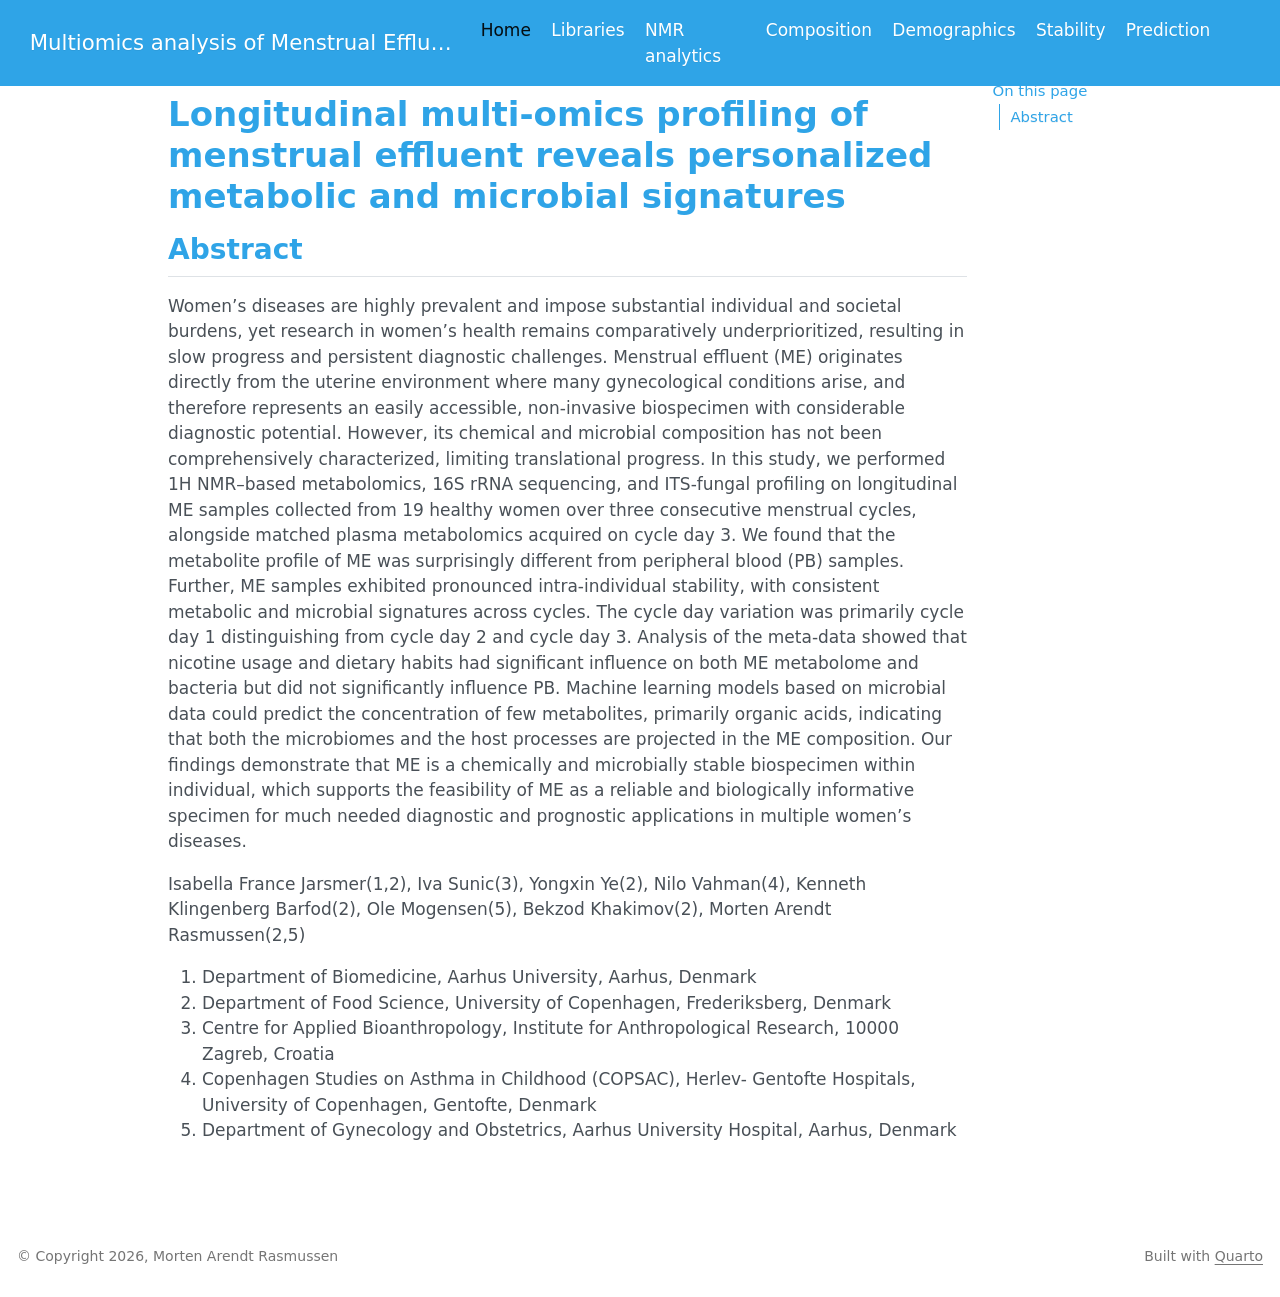
==== docs/index.html @ e26d2b32 "ud" ====
<!DOCTYPE html>
<html xmlns="http://www.w3.org/1999/xhtml" lang="en" xml:lang="en"><head>

<meta charset="utf-8">
<meta name="generator" content="quarto-1.5.57">

<meta name="viewport" content="width=device-width, initial-scale=1.0, user-scalable=yes">


<title>Longitudinal multi-omics profiling of menstrual effluent reveals personalized metabolic and microbial signatures – Multiomics analysis of Menstrual Effluent</title>
<style>
code{white-space: pre-wrap;}
span.smallcaps{font-variant: small-caps;}
div.columns{display: flex; gap: min(4vw, 1.5em);}
div.column{flex: auto; overflow-x: auto;}
div.hanging-indent{margin-left: 1.5em; text-indent: -1.5em;}
ul.task-list{list-style: none;}
ul.task-list li input[type="checkbox"] {
  width: 0.8em;
  margin: 0 0.8em 0.2em -1em; /* quarto-specific, see https://github.com/quarto-dev/quarto-cli/issues/4556 */ 
  vertical-align: middle;
}
</style>


<script src="site_libs/quarto-nav/quarto-nav.js"></script>
<script src="site_libs/quarto-nav/headroom.min.js"></script>
<script src="site_libs/clipboard/clipboard.min.js"></script>
<script src="site_libs/quarto-search/autocomplete.umd.js"></script>
<script src="site_libs/quarto-search/fuse.min.js"></script>
<script src="site_libs/quarto-search/quarto-search.js"></script>
<meta name="quarto:offset" content="./">
<script src="site_libs/quarto-html/quarto.js"></script>
<script src="site_libs/quarto-html/popper.min.js"></script>
<script src="site_libs/quarto-html/tippy.umd.min.js"></script>
<script src="site_libs/quarto-html/anchor.min.js"></script>
<link href="site_libs/quarto-html/tippy.css" rel="stylesheet">
<link href="site_libs/quarto-html/quarto-syntax-highlighting.css" rel="stylesheet" id="quarto-text-highlighting-styles">
<script src="site_libs/bootstrap/bootstrap.min.js"></script>
<link href="site_libs/bootstrap/bootstrap-icons.css" rel="stylesheet">
<link href="site_libs/bootstrap/bootstrap.min.css" rel="stylesheet" id="quarto-bootstrap" data-mode="light">
<script id="quarto-search-options" type="application/json">{
  "location": "navbar",
  "copy-button": false,
  "collapse-after": 3,
  "panel-placement": "end",
  "type": "overlay",
  "limit": 50,
  "keyboard-shortcut": [
    "f",
    "/",
    "s"
  ],
  "show-item-context": false,
  "language": {
    "search-no-results-text": "No results",
    "search-matching-documents-text": "matching documents",
    "search-copy-link-title": "Copy link to search",
    "search-hide-matches-text": "Hide additional matches",
    "search-more-match-text": "more match in this document",
    "search-more-matches-text": "more matches in this document",
    "search-clear-button-title": "Clear",
    "search-text-placeholder": "",
    "search-detached-cancel-button-title": "Cancel",
    "search-submit-button-title": "Submit",
    "search-label": "Search"
  }
}</script>


</head>

<body class="nav-fixed">

<div id="quarto-search-results"></div>
  <header id="quarto-header" class="headroom fixed-top">
    <nav class="navbar navbar-expand-lg " data-bs-theme="dark">
      <div class="navbar-container container-fluid">
      <div class="navbar-brand-container mx-auto">
    <a class="navbar-brand" href="./index.html">
    <span class="navbar-title">Multiomics analysis of Menstrual Effluent</span>
    </a>
  </div>
            <div id="quarto-search" class="" title="Search"></div>
          <button class="navbar-toggler" type="button" data-bs-toggle="collapse" data-bs-target="#navbarCollapse" aria-controls="navbarCollapse" role="menu" aria-expanded="false" aria-label="Toggle navigation" onclick="if (window.quartoToggleHeadroom) { window.quartoToggleHeadroom(); }">
  <span class="navbar-toggler-icon"></span>
</button>
          <div class="collapse navbar-collapse" id="navbarCollapse">
            <ul class="navbar-nav navbar-nav-scroll me-auto">
  <li class="nav-item">
    <a class="nav-link active" href="./index.html" aria-current="page"> 
<span class="menu-text">Home</span></a>
  </li>  
  <li class="nav-item">
    <a class="nav-link" href="./libs.html"> 
<span class="menu-text">Libraries</span></a>
  </li>  
  <li class="nav-item">
    <a class="nav-link" href="./NMRanalytics.html"> 
<span class="menu-text">NMR analytics</span></a>
  </li>  
  <li class="nav-item">
    <a class="nav-link" href="./composition.html"> 
<span class="menu-text">Composition</span></a>
  </li>  
  <li class="nav-item">
    <a class="nav-link" href="./demographics.html"> 
<span class="menu-text">Demographics</span></a>
  </li>  
  <li class="nav-item">
    <a class="nav-link" href="./stability.html"> 
<span class="menu-text">Stability</span></a>
  </li>  
  <li class="nav-item">
    <a class="nav-link" href="./prediction.html"> 
<span class="menu-text">Prediction</span></a>
  </li>  
</ul>
          </div> <!-- /navcollapse -->
            <div class="quarto-navbar-tools tools-wide">
    <a href="" title="" class="quarto-navigation-tool px-1" aria-label=""><i class="bi bi-envelope"></i></a>
    <a href="https://twitter.com/" title="" class="quarto-navigation-tool px-1" aria-label=""><i class="bi bi-twitter"></i></a>
    <a href="https://github.com/mortenarendt/multiomics_menstrual_effluent" title="" class="quarto-navigation-tool px-1" aria-label=""><i class="bi bi-github"></i></a>
</div>
      </div> <!-- /container-fluid -->
    </nav>
</header>
<!-- content -->
<div id="quarto-content" class="quarto-container page-columns page-rows-contents page-layout-article page-navbar">
<!-- sidebar -->
<!-- margin-sidebar -->
    <div id="quarto-margin-sidebar" class="sidebar margin-sidebar">
        <nav id="TOC" role="doc-toc" class="toc-active">
    <h2 id="toc-title">On this page</h2>
   
  <ul>
  <li><a href="#abstract" id="toc-abstract" class="nav-link active" data-scroll-target="#abstract">Abstract</a></li>
  </ul>
</nav>
    </div>
<!-- main -->
<main class="content" id="quarto-document-content">

<header id="title-block-header" class="quarto-title-block default">
<div class="quarto-title">
<h1 class="title">Longitudinal multi-omics profiling of menstrual effluent reveals personalized metabolic and microbial signatures</h1>
</div>



<div class="quarto-title-meta">

    
  
    
  </div>
  


</header>


<section id="abstract" class="level2">
<h2 class="anchored" data-anchor-id="abstract">Abstract</h2>
<p>Women’s diseases are highly prevalent and impose substantial individual and societal burdens, yet research in women’s health remains comparatively underprioritized, resulting in slow progress and persistent diagnostic challenges. Menstrual effluent (ME) originates directly from the uterine environment where many gynecological conditions arise, and therefore represents an easily accessible, non-invasive biospecimen with considerable diagnostic potential. However, its chemical and microbial composition has not been comprehensively characterized, limiting translational progress. In this study, we performed 1H NMR–based metabolomics, 16S rRNA sequencing, and ITS-fungal profiling on longitudinal ME samples collected from 19 healthy women over three consecutive menstrual cycles, alongside matched plasma metabolomics acquired on cycle day 3. We found that the metabolite profile of ME was surprisingly different from peripheral blood (PB) samples. Further, ME samples exhibited pronounced intra-individual stability, with consistent metabolic and microbial signatures across cycles. The cycle day variation was primarily cycle day 1 distinguishing from cycle day 2 and cycle day 3. Analysis of the meta-data showed that nicotine usage and dietary habits had significant influence on both ME metabolome and bacteria but did not significantly influence PB. Machine learning models based on microbial data could predict the concentration of few metabolites, primarily organic acids, indicating that both the microbiomes and the host processes are projected in the ME composition. Our findings demonstrate that ME is a chemically and microbially stable biospecimen within individual, which supports the feasibility of ME as a reliable and biologically informative specimen for much needed diagnostic and prognostic applications in multiple women’s diseases.</p>
<p>Isabella France Jarsmer(1,2), Iva Sunic(3), Yongxin Ye(2), Nilo Vahman(4), Kenneth Klingenberg Barfod(2), Ole Mogensen(5), Bekzod Khakimov(2), Morten Arendt Rasmussen(2,5)</p>
<ol type="1">
<li>Department of Biomedicine, Aarhus University, Aarhus, Denmark</li>
<li>Department of Food Science, University of Copenhagen, Frederiksberg, Denmark</li>
<li>Centre for Applied Bioanthropology, Institute for Anthropological Research, 10000 Zagreb, Croatia</li>
<li>Copenhagen Studies on Asthma in Childhood (COPSAC), Herlev- Gentofte Hospitals, University of Copenhagen, Gentofte, Denmark</li>
<li>Department of Gynecology and Obstetrics, Aarhus University Hospital, Aarhus, Denmark</li>
</ol>


</section>

</main> <!-- /main -->
<script id="quarto-html-after-body" type="application/javascript">
window.document.addEventListener("DOMContentLoaded", function (event) {
  const toggleBodyColorMode = (bsSheetEl) => {
    const mode = bsSheetEl.getAttribute("data-mode");
    const bodyEl = window.document.querySelector("body");
    if (mode === "dark") {
      bodyEl.classList.add("quarto-dark");
      bodyEl.classList.remove("quarto-light");
    } else {
      bodyEl.classList.add("quarto-light");
      bodyEl.classList.remove("quarto-dark");
    }
  }
  const toggleBodyColorPrimary = () => {
    const bsSheetEl = window.document.querySelector("link#quarto-bootstrap");
    if (bsSheetEl) {
      toggleBodyColorMode(bsSheetEl);
    }
  }
  toggleBodyColorPrimary();  
  const icon = "";
  const anchorJS = new window.AnchorJS();
  anchorJS.options = {
    placement: 'right',
    icon: icon
  };
  anchorJS.add('.anchored');
  const isCodeAnnotation = (el) => {
    for (const clz of el.classList) {
      if (clz.startsWith('code-annotation-')) {                     
        return true;
      }
    }
    return false;
  }
  const onCopySuccess = function(e) {
    // button target
    const button = e.trigger;
    // don't keep focus
    button.blur();
    // flash "checked"
    button.classList.add('code-copy-button-checked');
    var currentTitle = button.getAttribute("title");
    button.setAttribute("title", "Copied!");
    let tooltip;
    if (window.bootstrap) {
      button.setAttribute("data-bs-toggle", "tooltip");
      button.setAttribute("data-bs-placement", "left");
      button.setAttribute("data-bs-title", "Copied!");
      tooltip = new bootstrap.Tooltip(button, 
        { trigger: "manual", 
          customClass: "code-copy-button-tooltip",
          offset: [0, -8]});
      tooltip.show();    
    }
    setTimeout(function() {
      if (tooltip) {
        tooltip.hide();
        button.removeAttribute("data-bs-title");
        button.removeAttribute("data-bs-toggle");
        button.removeAttribute("data-bs-placement");
      }
      button.setAttribute("title", currentTitle);
      button.classList.remove('code-copy-button-checked');
    }, 1000);
    // clear code selection
    e.clearSelection();
  }
  const getTextToCopy = function(trigger) {
      const codeEl = trigger.previousElementSibling.cloneNode(true);
      for (const childEl of codeEl.children) {
        if (isCodeAnnotation(childEl)) {
          childEl.remove();
        }
      }
      return codeEl.innerText;
  }
  const clipboard = new window.ClipboardJS('.code-copy-button:not([data-in-quarto-modal])', {
    text: getTextToCopy
  });
  clipboard.on('success', onCopySuccess);
  if (window.document.getElementById('quarto-embedded-source-code-modal')) {
    // For code content inside modals, clipBoardJS needs to be initialized with a container option
    // TODO: Check when it could be a function (https://github.com/zenorocha/clipboard.js/issues/860)
    const clipboardModal = new window.ClipboardJS('.code-copy-button[data-in-quarto-modal]', {
      text: getTextToCopy,
      container: window.document.getElementById('quarto-embedded-source-code-modal')
    });
    clipboardModal.on('success', onCopySuccess);
  }
    var localhostRegex = new RegExp(/^(?:http|https):\/\/localhost\:?[0-9]*\//);
    var mailtoRegex = new RegExp(/^mailto:/);
      var filterRegex = new RegExp('/' + window.location.host + '/');
    var isInternal = (href) => {
        return filterRegex.test(href) || localhostRegex.test(href) || mailtoRegex.test(href);
    }
    // Inspect non-navigation links and adorn them if external
 	var links = window.document.querySelectorAll('a[href]:not(.nav-link):not(.navbar-brand):not(.toc-action):not(.sidebar-link):not(.sidebar-item-toggle):not(.pagination-link):not(.no-external):not([aria-hidden]):not(.dropdown-item):not(.quarto-navigation-tool):not(.about-link)');
    for (var i=0; i<links.length; i++) {
      const link = links[i];
      if (!isInternal(link.href)) {
        // undo the damage that might have been done by quarto-nav.js in the case of
        // links that we want to consider external
        if (link.dataset.originalHref !== undefined) {
          link.href = link.dataset.originalHref;
        }
      }
    }
  function tippyHover(el, contentFn, onTriggerFn, onUntriggerFn) {
    const config = {
      allowHTML: true,
      maxWidth: 500,
      delay: 100,
      arrow: false,
      appendTo: function(el) {
          return el.parentElement;
      },
      interactive: true,
      interactiveBorder: 10,
      theme: 'quarto',
      placement: 'bottom-start',
    };
    if (contentFn) {
      config.content = contentFn;
    }
    if (onTriggerFn) {
      config.onTrigger = onTriggerFn;
    }
    if (onUntriggerFn) {
      config.onUntrigger = onUntriggerFn;
    }
    window.tippy(el, config); 
  }
  const noterefs = window.document.querySelectorAll('a[role="doc-noteref"]');
  for (var i=0; i<noterefs.length; i++) {
    const ref = noterefs[i];
    tippyHover(ref, function() {
      // use id or data attribute instead here
      let href = ref.getAttribute('data-footnote-href') || ref.getAttribute('href');
      try { href = new URL(href).hash; } catch {}
      const id = href.replace(/^#\/?/, "");
      const note = window.document.getElementById(id);
      if (note) {
        return note.innerHTML;
      } else {
        return "";
      }
    });
  }
  const xrefs = window.document.querySelectorAll('a.quarto-xref');
  const processXRef = (id, note) => {
    // Strip column container classes
    const stripColumnClz = (el) => {
      el.classList.remove("page-full", "page-columns");
      if (el.children) {
        for (const child of el.children) {
          stripColumnClz(child);
        }
      }
    }
    stripColumnClz(note)
    if (id === null || id.startsWith('sec-')) {
      // Special case sections, only their first couple elements
      const container = document.createElement("div");
      if (note.children && note.children.length > 2) {
        container.appendChild(note.children[0].cloneNode(true));
        for (let i = 1; i < note.children.length; i++) {
          const child = note.children[i];
          if (child.tagName === "P" && child.innerText === "") {
            continue;
          } else {
            container.appendChild(child.cloneNode(true));
            break;
          }
        }
        if (window.Quarto?.typesetMath) {
          window.Quarto.typesetMath(container);
        }
        return container.innerHTML
      } else {
        if (window.Quarto?.typesetMath) {
          window.Quarto.typesetMath(note);
        }
        return note.innerHTML;
      }
    } else {
      // Remove any anchor links if they are present
      const anchorLink = note.querySelector('a.anchorjs-link');
      if (anchorLink) {
        anchorLink.remove();
      }
      if (window.Quarto?.typesetMath) {
        window.Quarto.typesetMath(note);
      }
      // TODO in 1.5, we should make sure this works without a callout special case
      if (note.classList.contains("callout")) {
        return note.outerHTML;
      } else {
        return note.innerHTML;
      }
    }
  }
  for (var i=0; i<xrefs.length; i++) {
    const xref = xrefs[i];
    tippyHover(xref, undefined, function(instance) {
      instance.disable();
      let url = xref.getAttribute('href');
      let hash = undefined; 
      if (url.startsWith('#')) {
        hash = url;
      } else {
        try { hash = new URL(url).hash; } catch {}
      }
      if (hash) {
        const id = hash.replace(/^#\/?/, "");
        const note = window.document.getElementById(id);
        if (note !== null) {
          try {
            const html = processXRef(id, note.cloneNode(true));
            instance.setContent(html);
          } finally {
            instance.enable();
            instance.show();
          }
        } else {
          // See if we can fetch this
          fetch(url.split('#')[0])
          .then(res => res.text())
          .then(html => {
            const parser = new DOMParser();
            const htmlDoc = parser.parseFromString(html, "text/html");
            const note = htmlDoc.getElementById(id);
            if (note !== null) {
              const html = processXRef(id, note);
              instance.setContent(html);
            } 
          }).finally(() => {
            instance.enable();
            instance.show();
          });
        }
      } else {
        // See if we can fetch a full url (with no hash to target)
        // This is a special case and we should probably do some content thinning / targeting
        fetch(url)
        .then(res => res.text())
        .then(html => {
          const parser = new DOMParser();
          const htmlDoc = parser.parseFromString(html, "text/html");
          const note = htmlDoc.querySelector('main.content');
          if (note !== null) {
            // This should only happen for chapter cross references
            // (since there is no id in the URL)
            // remove the first header
            if (note.children.length > 0 && note.children[0].tagName === "HEADER") {
              note.children[0].remove();
            }
            const html = processXRef(null, note);
            instance.setContent(html);
          } 
        }).finally(() => {
          instance.enable();
          instance.show();
        });
      }
    }, function(instance) {
    });
  }
      let selectedAnnoteEl;
      const selectorForAnnotation = ( cell, annotation) => {
        let cellAttr = 'data-code-cell="' + cell + '"';
        let lineAttr = 'data-code-annotation="' +  annotation + '"';
        const selector = 'span[' + cellAttr + '][' + lineAttr + ']';
        return selector;
      }
      const selectCodeLines = (annoteEl) => {
        const doc = window.document;
        const targetCell = annoteEl.getAttribute("data-target-cell");
        const targetAnnotation = annoteEl.getAttribute("data-target-annotation");
        const annoteSpan = window.document.querySelector(selectorForAnnotation(targetCell, targetAnnotation));
        const lines = annoteSpan.getAttribute("data-code-lines").split(",");
        const lineIds = lines.map((line) => {
          return targetCell + "-" + line;
        })
        let top = null;
        let height = null;
        let parent = null;
        if (lineIds.length > 0) {
            //compute the position of the single el (top and bottom and make a div)
            const el = window.document.getElementById(lineIds[0]);
            top = el.offsetTop;
            height = el.offsetHeight;
            parent = el.parentElement.parentElement;
          if (lineIds.length > 1) {
            const lastEl = window.document.getElementById(lineIds[lineIds.length - 1]);
            const bottom = lastEl.offsetTop + lastEl.offsetHeight;
            height = bottom - top;
          }
          if (top !== null && height !== null && parent !== null) {
            // cook up a div (if necessary) and position it 
            let div = window.document.getElementById("code-annotation-line-highlight");
            if (div === null) {
              div = window.document.createElement("div");
              div.setAttribute("id", "code-annotation-line-highlight");
              div.style.position = 'absolute';
              parent.appendChild(div);
            }
            div.style.top = top - 2 + "px";
            div.style.height = height + 4 + "px";
            div.style.left = 0;
            let gutterDiv = window.document.getElementById("code-annotation-line-highlight-gutter");
            if (gutterDiv === null) {
              gutterDiv = window.document.createElement("div");
              gutterDiv.setAttribute("id", "code-annotation-line-highlight-gutter");
              gutterDiv.style.position = 'absolute';
              const codeCell = window.document.getElementById(targetCell);
              const gutter = codeCell.querySelector('.code-annotation-gutter');
              gutter.appendChild(gutterDiv);
            }
            gutterDiv.style.top = top - 2 + "px";
            gutterDiv.style.height = height + 4 + "px";
          }
          selectedAnnoteEl = annoteEl;
        }
      };
      const unselectCodeLines = () => {
        const elementsIds = ["code-annotation-line-highlight", "code-annotation-line-highlight-gutter"];
        elementsIds.forEach((elId) => {
          const div = window.document.getElementById(elId);
          if (div) {
            div.remove();
          }
        });
        selectedAnnoteEl = undefined;
      };
        // Handle positioning of the toggle
    window.addEventListener(
      "resize",
      throttle(() => {
        elRect = undefined;
        if (selectedAnnoteEl) {
          selectCodeLines(selectedAnnoteEl);
        }
      }, 10)
    );
    function throttle(fn, ms) {
    let throttle = false;
    let timer;
      return (...args) => {
        if(!throttle) { // first call gets through
            fn.apply(this, args);
            throttle = true;
        } else { // all the others get throttled
            if(timer) clearTimeout(timer); // cancel #2
            timer = setTimeout(() => {
              fn.apply(this, args);
              timer = throttle = false;
            }, ms);
        }
      };
    }
      // Attach click handler to the DT
      const annoteDls = window.document.querySelectorAll('dt[data-target-cell]');
      for (const annoteDlNode of annoteDls) {
        annoteDlNode.addEventListener('click', (event) => {
          const clickedEl = event.target;
          if (clickedEl !== selectedAnnoteEl) {
            unselectCodeLines();
            const activeEl = window.document.querySelector('dt[data-target-cell].code-annotation-active');
            if (activeEl) {
              activeEl.classList.remove('code-annotation-active');
            }
            selectCodeLines(clickedEl);
            clickedEl.classList.add('code-annotation-active');
          } else {
            // Unselect the line
            unselectCodeLines();
            clickedEl.classList.remove('code-annotation-active');
          }
        });
      }
  const findCites = (el) => {
    const parentEl = el.parentElement;
    if (parentEl) {
      const cites = parentEl.dataset.cites;
      if (cites) {
        return {
          el,
          cites: cites.split(' ')
        };
      } else {
        return findCites(el.parentElement)
      }
    } else {
      return undefined;
    }
  };
  var bibliorefs = window.document.querySelectorAll('a[role="doc-biblioref"]');
  for (var i=0; i<bibliorefs.length; i++) {
    const ref = bibliorefs[i];
    const citeInfo = findCites(ref);
    if (citeInfo) {
      tippyHover(citeInfo.el, function() {
        var popup = window.document.createElement('div');
        citeInfo.cites.forEach(function(cite) {
          var citeDiv = window.document.createElement('div');
          citeDiv.classList.add('hanging-indent');
          citeDiv.classList.add('csl-entry');
          var biblioDiv = window.document.getElementById('ref-' + cite);
          if (biblioDiv) {
            citeDiv.innerHTML = biblioDiv.innerHTML;
          }
          popup.appendChild(citeDiv);
        });
        return popup.innerHTML;
      });
    }
  }
});
</script>
</div> <!-- /content -->
<footer class="footer">
  <div class="nav-footer">
    <div class="nav-footer-left">
<p>© Copyright 2026, Morten Arendt Rasmussen</p>
</div>   
    <div class="nav-footer-center">
      &nbsp;
    </div>
    <div class="nav-footer-right">
<p>Built with <a href="https://quarto.org/">Quarto</a></p>
</div>
  </div>
</footer>




</body></html>
---- docs/site_libs/quarto-html/tippy.css ----
.tippy-box[data-animation=fade][data-state=hidden]{opacity:0}[data-tippy-root]{max-width:calc(100vw - 10px)}.tippy-box{position:relative;background-color:#333;color:#fff;border-radius:4px;font-size:14px;line-height:1.4;white-space:normal;outline:0;transition-property:transform,visibility,opacity}.tippy-box[data-placement^=top]>.tippy-arrow{bottom:0}.tippy-box[data-placement^=top]>.tippy-arrow:before{bottom:-7px;left:0;border-width:8px 8px 0;border-top-color:initial;transform-origin:center top}.tippy-box[data-placement^=bottom]>.tippy-arrow{top:0}.tippy-box[data-placement^=bottom]>.tippy-arrow:before{top:-7px;left:0;border-width:0 8px 8px;border-bottom-color:initial;transform-origin:center bottom}.tippy-box[data-placement^=left]>.tippy-arrow{right:0}.tippy-box[data-placement^=left]>.tippy-arrow:before{border-width:8px 0 8px 8px;border-left-color:initial;right:-7px;transform-origin:center left}.tippy-box[data-placement^=right]>.tippy-arrow{left:0}.tippy-box[data-placement^=right]>.tippy-arrow:before{left:-7px;border-width:8px 8px 8px 0;border-right-color:initial;transform-origin:center right}.tippy-box[data-inertia][data-state=visible]{transition-timing-function:cubic-bezier(.54,1.5,.38,1.11)}.tippy-arrow{width:16px;height:16px;color:#333}.tippy-arrow:before{content:"";position:absolute;border-color:transparent;border-style:solid}.tippy-content{position:relative;padding:5px 9px;z-index:1}
---- docs/site_libs/quarto-html/quarto-syntax-highlighting.css ----
/* quarto syntax highlight colors */
:root {
  --quarto-hl-ot-color: #003B4F;
  --quarto-hl-at-color: #657422;
  --quarto-hl-ss-color: #20794D;
  --quarto-hl-an-color: #5E5E5E;
  --quarto-hl-fu-color: #4758AB;
  --quarto-hl-st-color: #20794D;
  --quarto-hl-cf-color: #003B4F;
  --quarto-hl-op-color: #5E5E5E;
  --quarto-hl-er-color: #AD0000;
  --quarto-hl-bn-color: #AD0000;
  --quarto-hl-al-color: #AD0000;
  --quarto-hl-va-color: #111111;
  --quarto-hl-bu-color: inherit;
  --quarto-hl-ex-color: inherit;
  --quarto-hl-pp-color: #AD0000;
  --quarto-hl-in-color: #5E5E5E;
  --quarto-hl-vs-color: #20794D;
  --quarto-hl-wa-color: #5E5E5E;
  --quarto-hl-do-color: #5E5E5E;
  --quarto-hl-im-color: #00769E;
  --quarto-hl-ch-color: #20794D;
  --quarto-hl-dt-color: #AD0000;
  --quarto-hl-fl-color: #AD0000;
  --quarto-hl-co-color: #5E5E5E;
  --quarto-hl-cv-color: #5E5E5E;
  --quarto-hl-cn-color: #8f5902;
  --quarto-hl-sc-color: #5E5E5E;
  --quarto-hl-dv-color: #AD0000;
  --quarto-hl-kw-color: #003B4F;
}

/* other quarto variables */
:root {
  --quarto-font-monospace: SFMono-Regular, Menlo, Monaco, Consolas, "Liberation Mono", "Courier New", monospace;
}

pre > code.sourceCode > span {
  color: #003B4F;
}

code span {
  color: #003B4F;
}

code.sourceCode > span {
  color: #003B4F;
}

div.sourceCode,
div.sourceCode pre.sourceCode {
  color: #003B4F;
}

code span.ot {
  color: #003B4F;
  font-style: inherit;
}

code span.at {
  color: #657422;
  font-style: inherit;
}

code span.ss {
  color: #20794D;
  font-style: inherit;
}

code span.an {
  color: #5E5E5E;
  font-style: inherit;
}

code span.fu {
  color: #4758AB;
  font-style: inherit;
}

code span.st {
  color: #20794D;
  font-style: inherit;
}

code span.cf {
  color: #003B4F;
  font-weight: bold;
  font-style: inherit;
}

code span.op {
  color: #5E5E5E;
  font-style: inherit;
}

code span.er {
  color: #AD0000;
  font-style: inherit;
}

code span.bn {
  color: #AD0000;
  font-style: inherit;
}

code span.al {
  color: #AD0000;
  font-style: inherit;
}

code span.va {
  color: #111111;
  font-style: inherit;
}

code span.bu {
  font-style: inherit;
}

code span.ex {
  font-style: inherit;
}

code span.pp {
  color: #AD0000;
  font-style: inherit;
}

code span.in {
  color: #5E5E5E;
  font-style: inherit;
}

code span.vs {
  color: #20794D;
  font-style: inherit;
}

code span.wa {
  color: #5E5E5E;
  font-style: italic;
}

code span.do {
  color: #5E5E5E;
  font-style: italic;
}

code span.im {
  color: #00769E;
  font-style: inherit;
}

code span.ch {
  color: #20794D;
  font-style: inherit;
}

code span.dt {
  color: #AD0000;
  font-style: inherit;
}

code span.fl {
  color: #AD0000;
  font-style: inherit;
}

code span.co {
  color: #5E5E5E;
  font-style: inherit;
}

code span.cv {
  color: #5E5E5E;
  font-style: italic;
}

code span.cn {
  color: #8f5902;
  font-style: inherit;
}

code span.sc {
  color: #5E5E5E;
  font-style: inherit;
}

code span.dv {
  color: #AD0000;
  font-style: inherit;
}

code span.kw {
  color: #003B4F;
  font-weight: bold;
  font-style: inherit;
}

.prevent-inlining {
  content: "</";
}

/*# sourceMappingURL=debc5d5d77c3f9108843748ff7464032.css.map */
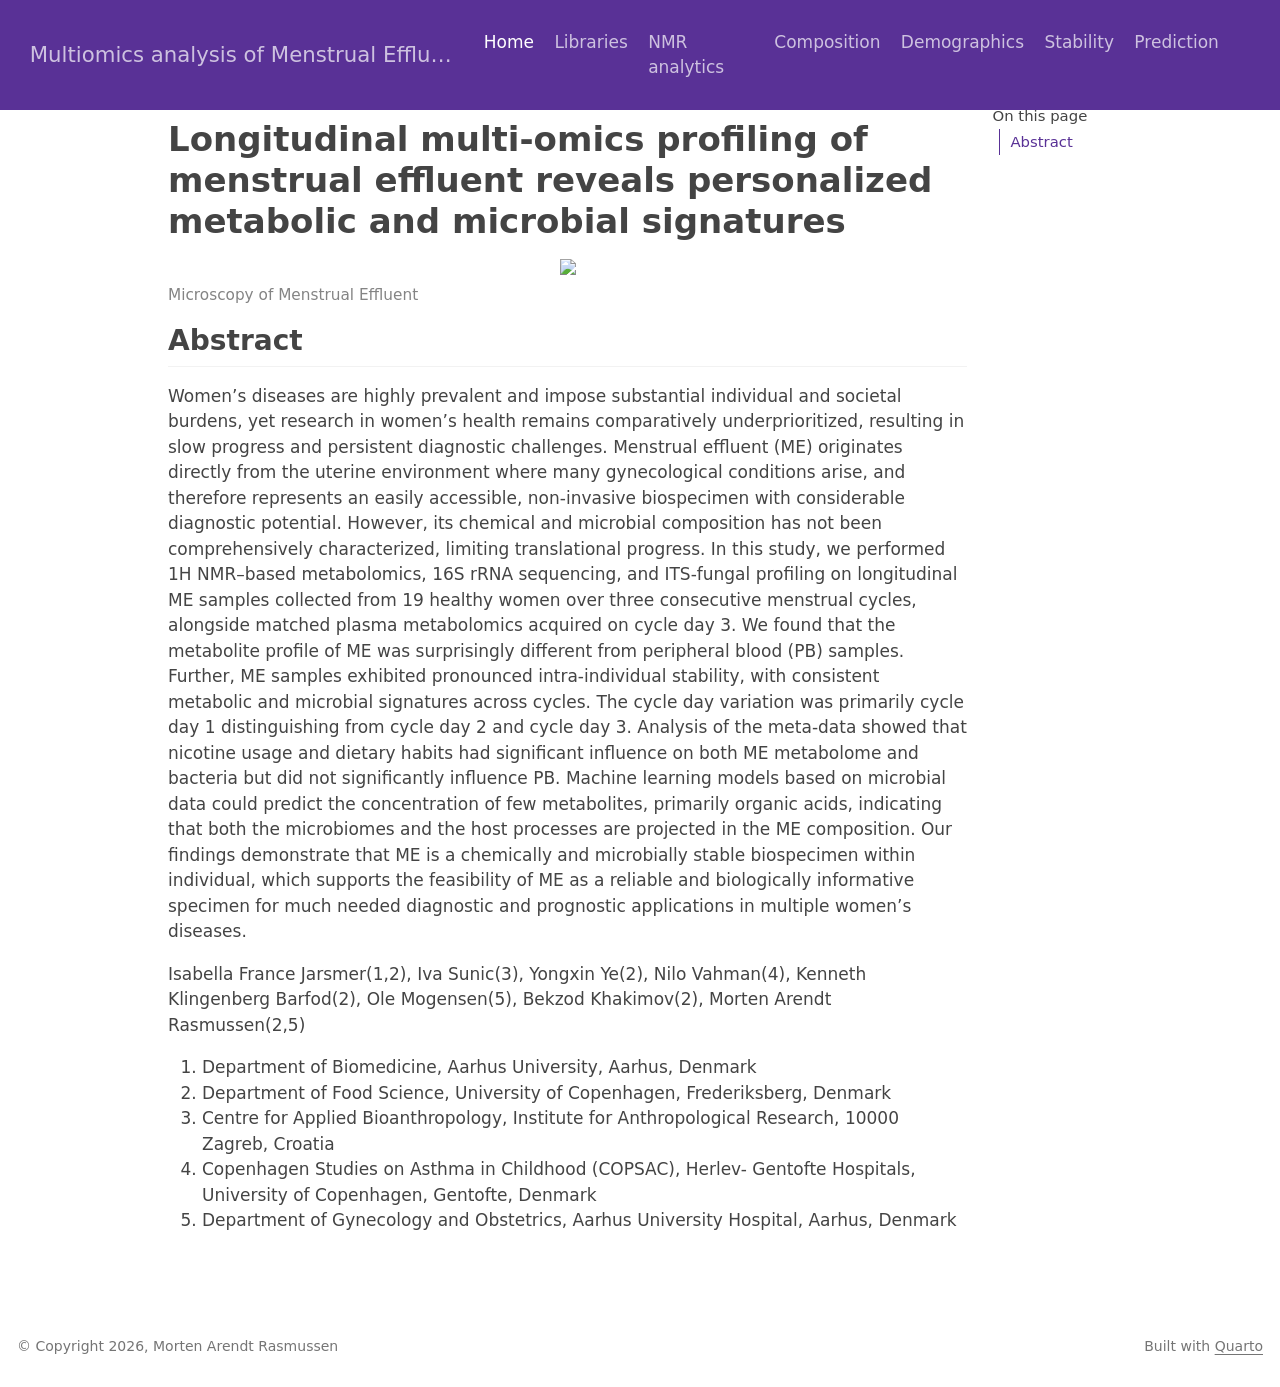
==== commit 65418689: "ud" ====
--- a/docs/index.html
+++ b/docs/index.html
@@ -117,9 +117,8 @@
   </li>  
 </ul>
           </div> <!-- /navcollapse -->
-            <div class="quarto-navbar-tools tools-wide">
+            <div class="quarto-navbar-tools">
     <a href="" title="" class="quarto-navigation-tool px-1" aria-label=""><i class="bi bi-envelope"></i></a>
-    <a href="https://twitter.com/" title="" class="quarto-navigation-tool px-1" aria-label=""><i class="bi bi-twitter"></i></a>
     <a href="https://github.com/mortenarendt/multiomics_menstrual_effluent" title="" class="quarto-navigation-tool px-1" aria-label=""><i class="bi bi-github"></i></a>
 </div>
       </div> <!-- /container-fluid -->
@@ -160,6 +159,12 @@
 </header>
 
 
+<div class="quarto-figure quarto-figure-center">
+<figure class="figure">
+<p><img src="./img/MEpic.png" class="img-fluid figure-img" style="width:100.0%"></p>
+<figcaption>Microscopy of Menstrual Effluent</figcaption>
+</figure>
+</div>
 <section id="abstract" class="level2">
 <h2 class="anchored" data-anchor-id="abstract">Abstract</h2>
 <p>Women’s diseases are highly prevalent and impose substantial individual and societal burdens, yet research in women’s health remains comparatively underprioritized, resulting in slow progress and persistent diagnostic challenges. Menstrual effluent (ME) originates directly from the uterine environment where many gynecological conditions arise, and therefore represents an easily accessible, non-invasive biospecimen with considerable diagnostic potential. However, its chemical and microbial composition has not been comprehensively characterized, limiting translational progress. In this study, we performed 1H NMR–based metabolomics, 16S rRNA sequencing, and ITS-fungal profiling on longitudinal ME samples collected from 19 healthy women over three consecutive menstrual cycles, alongside matched plasma metabolomics acquired on cycle day 3. We found that the metabolite profile of ME was surprisingly different from peripheral blood (PB) samples. Further, ME samples exhibited pronounced intra-individual stability, with consistent metabolic and microbial signatures across cycles. The cycle day variation was primarily cycle day 1 distinguishing from cycle day 2 and cycle day 3. Analysis of the meta-data showed that nicotine usage and dietary habits had significant influence on both ME metabolome and bacteria but did not significantly influence PB. Machine learning models based on microbial data could predict the concentration of few metabolites, primarily organic acids, indicating that both the microbiomes and the host processes are projected in the ME composition. Our findings demonstrate that ME is a chemically and microbially stable biospecimen within individual, which supports the feasibility of ME as a reliable and biologically informative specimen for much needed diagnostic and prognostic applications in multiple women’s diseases.</p>
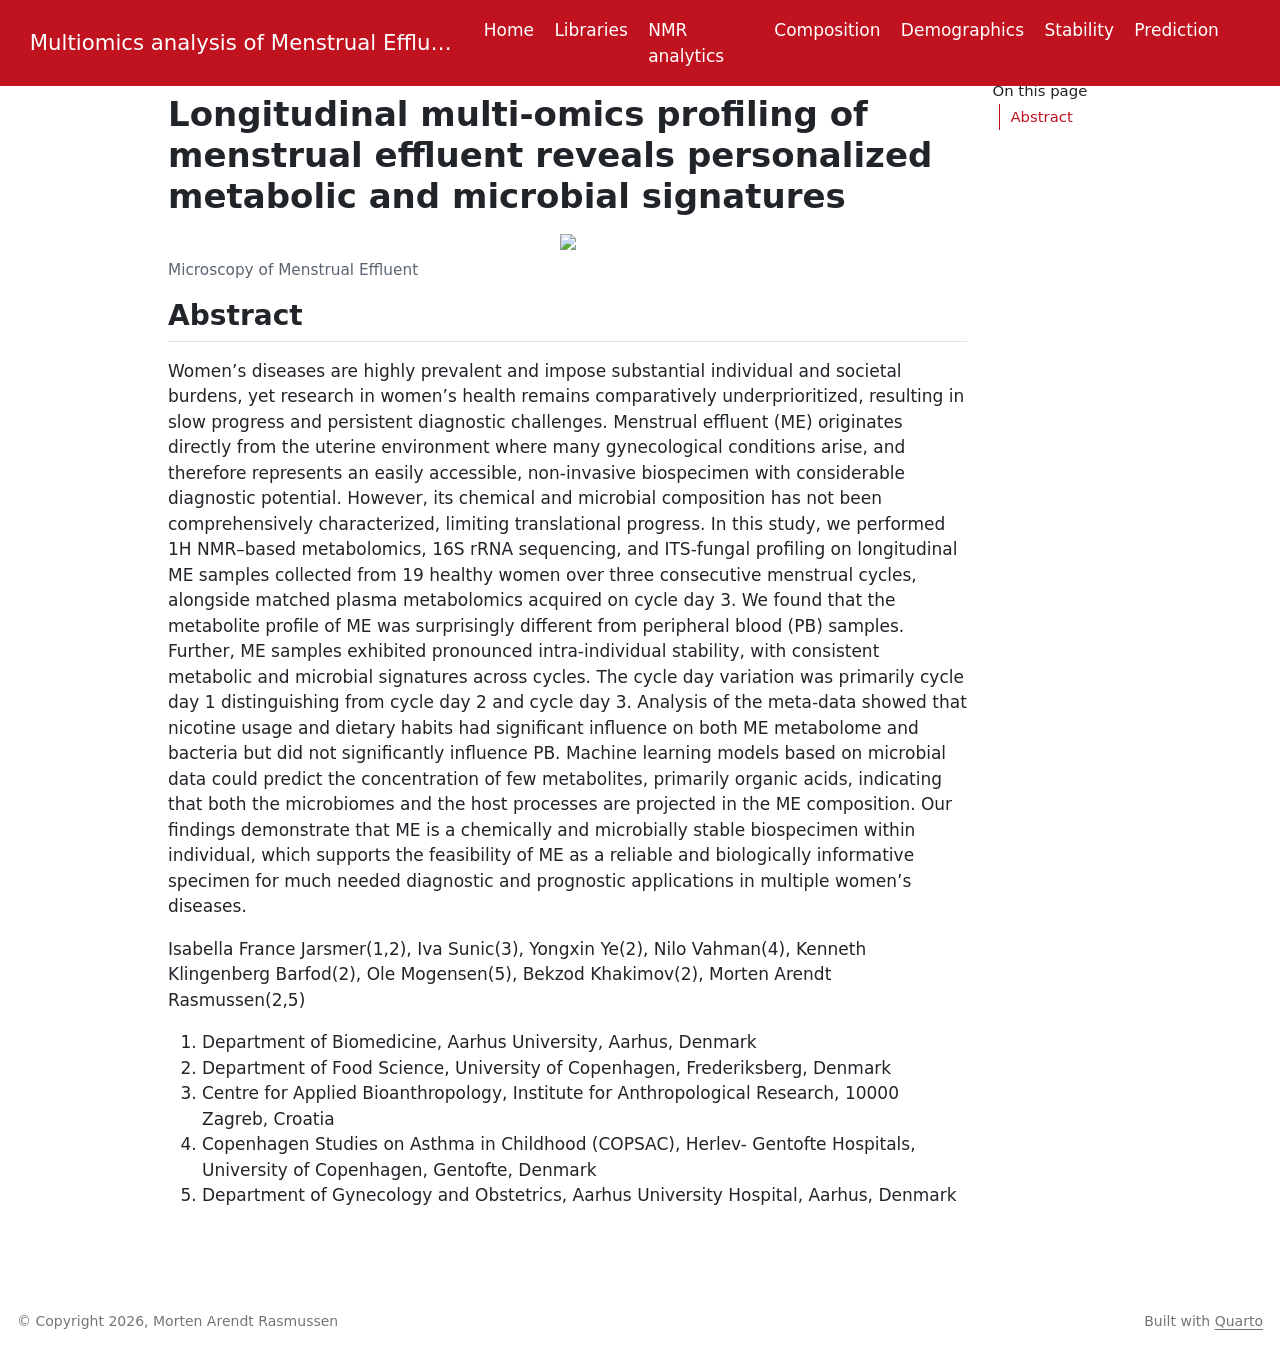
==== commit 63a8f15b: "ud" ====
--- a/docs/index.html
+++ b/docs/index.html
@@ -24,7 +24,6 @@
 
 
 <script src="site_libs/quarto-nav/quarto-nav.js"></script>
-<script src="site_libs/quarto-nav/headroom.min.js"></script>
 <script src="site_libs/clipboard/clipboard.min.js"></script>
 <script src="site_libs/quarto-search/autocomplete.umd.js"></script>
 <script src="site_libs/quarto-search/fuse.min.js"></script>
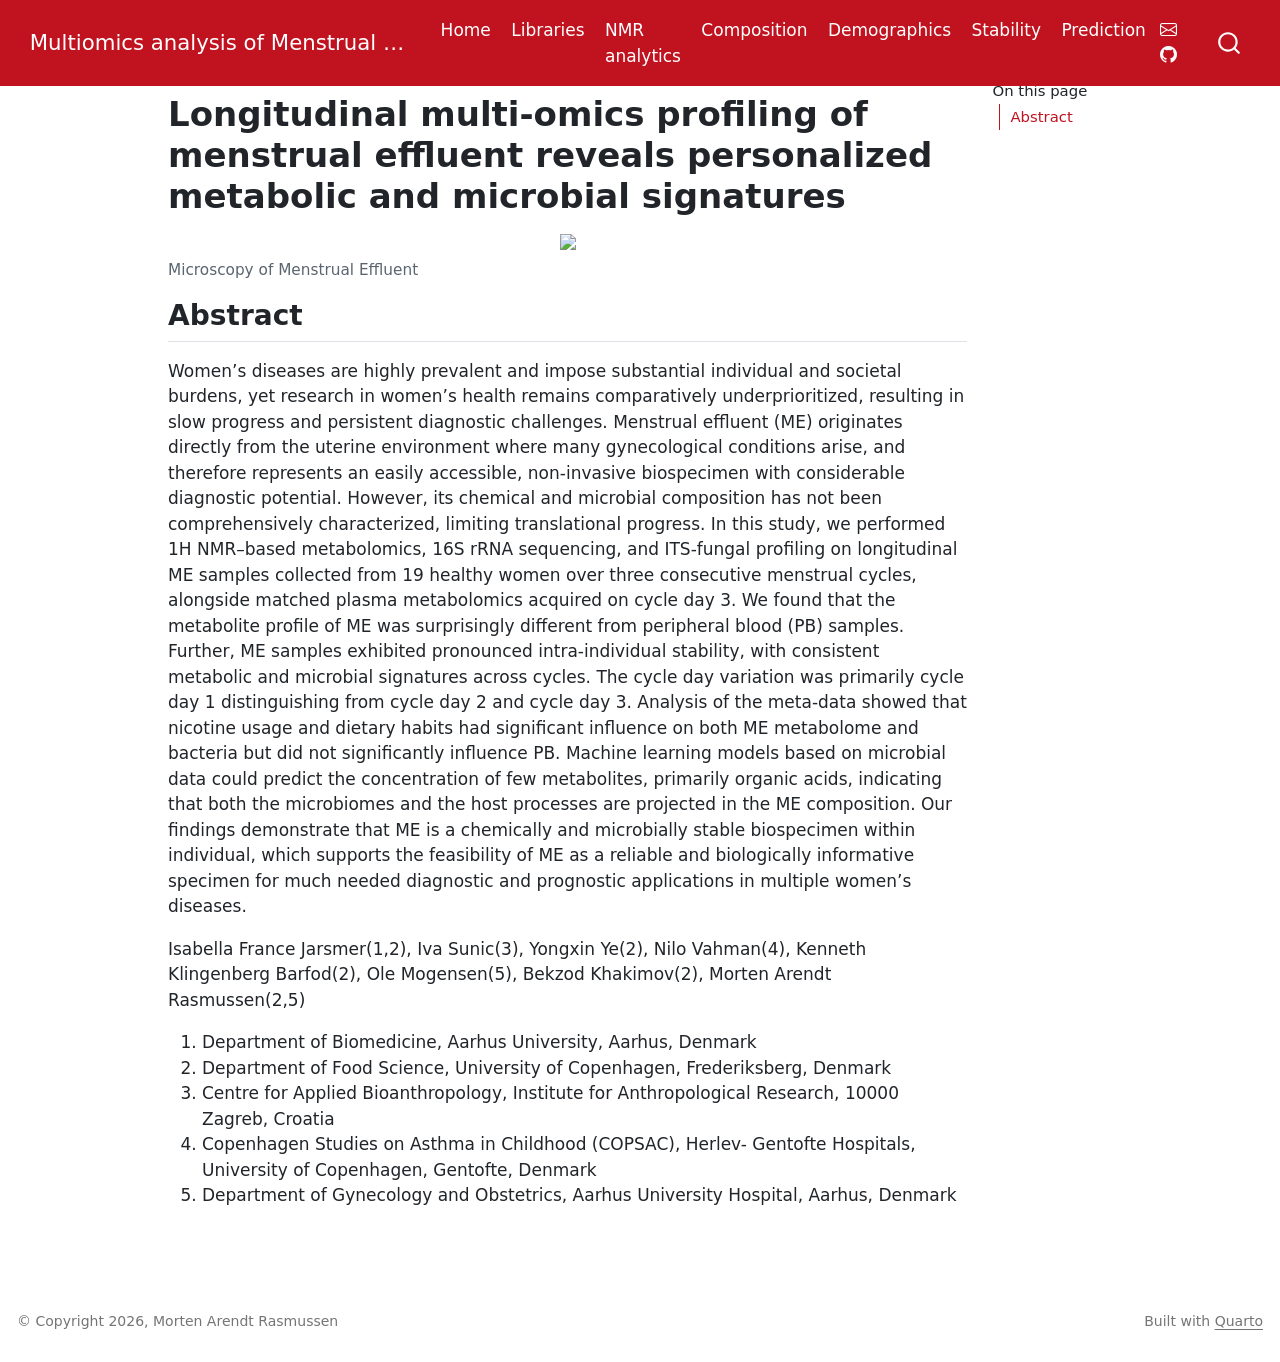
==== commit 1cba8c65: "updated data" ====
--- a/docs/index.html
+++ b/docs/index.html
@@ -2,13 +2,16 @@
 <html xmlns="http://www.w3.org/1999/xhtml" lang="en" xml:lang="en"><head>
 
 <meta charset="utf-8">
-<meta name="generator" content="quarto-1.5.57">
+<meta name="generator" content="quarto-1.9.38">
 
 <meta name="viewport" content="width=device-width, initial-scale=1.0, user-scalable=yes">
 
 
 <title>Longitudinal multi-omics profiling of menstrual effluent reveals personalized metabolic and microbial signatures – Multiomics analysis of Menstrual Effluent</title>
 <style>
+/* Default styles provided by pandoc.
+** See https://pandoc.org/MANUAL.html#variables-for-html for config info.
+*/
 code{white-space: pre-wrap;}
 span.smallcaps{font-variant: small-caps;}
 div.columns{display: flex; gap: min(4vw, 1.5em);}
@@ -29,15 +32,16 @@
 <script src="site_libs/quarto-search/fuse.min.js"></script>
 <script src="site_libs/quarto-search/quarto-search.js"></script>
 <meta name="quarto:offset" content="./">
-<script src="site_libs/quarto-html/quarto.js"></script>
+<script src="site_libs/quarto-html/quarto.js" type="module"></script>
+<script src="site_libs/quarto-html/tabsets/tabsets.js" type="module"></script>
 <script src="site_libs/quarto-html/popper.min.js"></script>
 <script src="site_libs/quarto-html/tippy.umd.min.js"></script>
 <script src="site_libs/quarto-html/anchor.min.js"></script>
 <link href="site_libs/quarto-html/tippy.css" rel="stylesheet">
-<link href="site_libs/quarto-html/quarto-syntax-highlighting.css" rel="stylesheet" id="quarto-text-highlighting-styles">
+<link href="site_libs/quarto-html/quarto-syntax-highlighting-15634bcf2e68342d4ad2dfa704d543f6.css" rel="stylesheet" id="quarto-text-highlighting-styles">
 <script src="site_libs/bootstrap/bootstrap.min.js"></script>
 <link href="site_libs/bootstrap/bootstrap-icons.css" rel="stylesheet">
-<link href="site_libs/bootstrap/bootstrap.min.css" rel="stylesheet" id="quarto-bootstrap" data-mode="light">
+<link href="site_libs/bootstrap/bootstrap-7e195f6f2502b28b5adc8b58f3625b67.min.css" rel="stylesheet" append-hash="true" id="quarto-bootstrap" data-mode="light">
 <script id="quarto-search-options" type="application/json">{
   "location": "navbar",
   "copy-button": false,
@@ -69,7 +73,7 @@
 
 </head>
 
-<body class="nav-fixed">
+<body class="nav-fixed quarto-light">
 
 <div id="quarto-search-results"></div>
   <header id="quarto-header" class="headroom fixed-top">
@@ -181,239 +185,243 @@
 
 </main> <!-- /main -->
 <script id="quarto-html-after-body" type="application/javascript">
-window.document.addEventListener("DOMContentLoaded", function (event) {
-  const toggleBodyColorMode = (bsSheetEl) => {
-    const mode = bsSheetEl.getAttribute("data-mode");
-    const bodyEl = window.document.querySelector("body");
-    if (mode === "dark") {
-      bodyEl.classList.add("quarto-dark");
-      bodyEl.classList.remove("quarto-light");
-    } else {
-      bodyEl.classList.add("quarto-light");
-      bodyEl.classList.remove("quarto-dark");
-    }
-  }
-  const toggleBodyColorPrimary = () => {
-    const bsSheetEl = window.document.querySelector("link#quarto-bootstrap");
-    if (bsSheetEl) {
-      toggleBodyColorMode(bsSheetEl);
-    }
-  }
-  toggleBodyColorPrimary();  
-  const icon = "";
-  const anchorJS = new window.AnchorJS();
-  anchorJS.options = {
-    placement: 'right',
-    icon: icon
-  };
-  anchorJS.add('.anchored');
-  const isCodeAnnotation = (el) => {
-    for (const clz of el.classList) {
-      if (clz.startsWith('code-annotation-')) {                     
-        return true;
-      }
-    }
-    return false;
-  }
-  const onCopySuccess = function(e) {
-    // button target
-    const button = e.trigger;
-    // don't keep focus
-    button.blur();
-    // flash "checked"
-    button.classList.add('code-copy-button-checked');
-    var currentTitle = button.getAttribute("title");
-    button.setAttribute("title", "Copied!");
-    let tooltip;
-    if (window.bootstrap) {
-      button.setAttribute("data-bs-toggle", "tooltip");
-      button.setAttribute("data-bs-placement", "left");
-      button.setAttribute("data-bs-title", "Copied!");
-      tooltip = new bootstrap.Tooltip(button, 
-        { trigger: "manual", 
-          customClass: "code-copy-button-tooltip",
-          offset: [0, -8]});
-      tooltip.show();    
-    }
-    setTimeout(function() {
-      if (tooltip) {
-        tooltip.hide();
-        button.removeAttribute("data-bs-title");
-        button.removeAttribute("data-bs-toggle");
-        button.removeAttribute("data-bs-placement");
-      }
-      button.setAttribute("title", currentTitle);
-      button.classList.remove('code-copy-button-checked');
-    }, 1000);
-    // clear code selection
-    e.clearSelection();
-  }
-  const getTextToCopy = function(trigger) {
-      const codeEl = trigger.previousElementSibling.cloneNode(true);
+  window.document.addEventListener("DOMContentLoaded", function (event) {
+    const icon = "";
+    const anchorJS = new window.AnchorJS();
+    anchorJS.options = {
+      placement: 'right',
+      icon: icon
+    };
+    anchorJS.add('.anchored');
+    const isCodeAnnotation = (el) => {
+      for (const clz of el.classList) {
+        if (clz.startsWith('code-annotation-')) {                     
+          return true;
+        }
+      }
+      return false;
+    }
+    const onCopySuccess = function(e) {
+      // button target
+      const button = e.trigger;
+      // don't keep focus
+      button.blur();
+      // flash "checked"
+      button.classList.add('code-copy-button-checked');
+      var currentTitle = button.getAttribute("title");
+      button.setAttribute("title", "Copied!");
+      let tooltip;
+      if (window.bootstrap) {
+        button.setAttribute("data-bs-toggle", "tooltip");
+        button.setAttribute("data-bs-placement", "left");
+        button.setAttribute("data-bs-title", "Copied!");
+        tooltip = new bootstrap.Tooltip(button, 
+          { trigger: "manual", 
+            customClass: "code-copy-button-tooltip",
+            offset: [0, -8]});
+        tooltip.show();    
+      }
+      setTimeout(function() {
+        if (tooltip) {
+          tooltip.hide();
+          button.removeAttribute("data-bs-title");
+          button.removeAttribute("data-bs-toggle");
+          button.removeAttribute("data-bs-placement");
+        }
+        button.setAttribute("title", currentTitle);
+        button.classList.remove('code-copy-button-checked');
+      }, 1000);
+      // clear code selection
+      e.clearSelection();
+    }
+    const getTextToCopy = function(trigger) {
+      const outerScaffold = trigger.parentElement.cloneNode(true);
+      const codeEl = outerScaffold.querySelector('code');
       for (const childEl of codeEl.children) {
         if (isCodeAnnotation(childEl)) {
           childEl.remove();
         }
       }
       return codeEl.innerText;
-  }
-  const clipboard = new window.ClipboardJS('.code-copy-button:not([data-in-quarto-modal])', {
-    text: getTextToCopy
-  });
-  clipboard.on('success', onCopySuccess);
-  if (window.document.getElementById('quarto-embedded-source-code-modal')) {
-    // For code content inside modals, clipBoardJS needs to be initialized with a container option
-    // TODO: Check when it could be a function (https://github.com/zenorocha/clipboard.js/issues/860)
-    const clipboardModal = new window.ClipboardJS('.code-copy-button[data-in-quarto-modal]', {
-      text: getTextToCopy,
-      container: window.document.getElementById('quarto-embedded-source-code-modal')
+    }
+    const clipboard = new window.ClipboardJS('.code-copy-button:not([data-in-quarto-modal])', {
+      text: getTextToCopy
     });
-    clipboardModal.on('success', onCopySuccess);
-  }
-    var localhostRegex = new RegExp(/^(?:http|https):\/\/localhost\:?[0-9]*\//);
-    var mailtoRegex = new RegExp(/^mailto:/);
-      var filterRegex = new RegExp('/' + window.location.host + '/');
-    var isInternal = (href) => {
-        return filterRegex.test(href) || localhostRegex.test(href) || mailtoRegex.test(href);
-    }
-    // Inspect non-navigation links and adorn them if external
- 	var links = window.document.querySelectorAll('a[href]:not(.nav-link):not(.navbar-brand):not(.toc-action):not(.sidebar-link):not(.sidebar-item-toggle):not(.pagination-link):not(.no-external):not([aria-hidden]):not(.dropdown-item):not(.quarto-navigation-tool):not(.about-link)');
-    for (var i=0; i<links.length; i++) {
-      const link = links[i];
-      if (!isInternal(link.href)) {
-        // undo the damage that might have been done by quarto-nav.js in the case of
-        // links that we want to consider external
-        if (link.dataset.originalHref !== undefined) {
-          link.href = link.dataset.originalHref;
-        }
-      }
-    }
-  function tippyHover(el, contentFn, onTriggerFn, onUntriggerFn) {
-    const config = {
-      allowHTML: true,
-      maxWidth: 500,
-      delay: 100,
-      arrow: false,
-      appendTo: function(el) {
-          return el.parentElement;
-      },
-      interactive: true,
-      interactiveBorder: 10,
-      theme: 'quarto',
-      placement: 'bottom-start',
-    };
-    if (contentFn) {
-      config.content = contentFn;
-    }
-    if (onTriggerFn) {
-      config.onTrigger = onTriggerFn;
-    }
-    if (onUntriggerFn) {
-      config.onUntrigger = onUntriggerFn;
-    }
-    window.tippy(el, config); 
-  }
-  const noterefs = window.document.querySelectorAll('a[role="doc-noteref"]');
-  for (var i=0; i<noterefs.length; i++) {
-    const ref = noterefs[i];
-    tippyHover(ref, function() {
-      // use id or data attribute instead here
-      let href = ref.getAttribute('data-footnote-href') || ref.getAttribute('href');
-      try { href = new URL(href).hash; } catch {}
-      const id = href.replace(/^#\/?/, "");
-      const note = window.document.getElementById(id);
-      if (note) {
-        return note.innerHTML;
+    clipboard.on('success', onCopySuccess);
+    if (window.document.getElementById('quarto-embedded-source-code-modal')) {
+      const clipboardModal = new window.ClipboardJS('.code-copy-button[data-in-quarto-modal]', {
+        text: getTextToCopy,
+        container: window.document.getElementById('quarto-embedded-source-code-modal')
+      });
+      clipboardModal.on('success', onCopySuccess);
+    }
+      var localhostRegex = new RegExp(/^(?:http|https):\/\/localhost\:?[0-9]*\//);
+      var mailtoRegex = new RegExp(/^mailto:/);
+        var filterRegex = new RegExp('/' + window.location.host + '/');
+      var isInternal = (href) => {
+          return filterRegex.test(href) || localhostRegex.test(href) || mailtoRegex.test(href);
+      }
+      // Inspect non-navigation links and adorn them if external
+     var links = window.document.querySelectorAll('a[href]:not(.nav-link):not(.navbar-brand):not(.toc-action):not(.sidebar-link):not(.sidebar-item-toggle):not(.pagination-link):not(.no-external):not([aria-hidden]):not(.dropdown-item):not(.quarto-navigation-tool):not(.about-link)');
+      for (var i=0; i<links.length; i++) {
+        const link = links[i];
+        if (!isInternal(link.href)) {
+          // undo the damage that might have been done by quarto-nav.js in the case of
+          // links that we want to consider external
+          if (link.dataset.originalHref !== undefined) {
+            link.href = link.dataset.originalHref;
+          }
+        }
+      }
+    function tippyHover(el, contentFn, onTriggerFn, onUntriggerFn) {
+      const config = {
+        allowHTML: true,
+        maxWidth: 500,
+        delay: 100,
+        arrow: false,
+        appendTo: function(el) {
+            return el.parentElement;
+        },
+        interactive: true,
+        interactiveBorder: 10,
+        theme: 'quarto',
+        placement: 'bottom-start',
+      };
+      if (contentFn) {
+        config.content = contentFn;
+      }
+      if (onTriggerFn) {
+        config.onTrigger = onTriggerFn;
+      }
+      if (onUntriggerFn) {
+        config.onUntrigger = onUntriggerFn;
+      }
+      window.tippy(el, config); 
+    }
+    const noterefs = window.document.querySelectorAll('a[role="doc-noteref"]');
+    for (var i=0; i<noterefs.length; i++) {
+      const ref = noterefs[i];
+      tippyHover(ref, function() {
+        // use id or data attribute instead here
+        let href = ref.getAttribute('data-footnote-href') || ref.getAttribute('href');
+        try { href = new URL(href).hash; } catch {}
+        const id = href.replace(/^#\/?/, "");
+        const note = window.document.getElementById(id);
+        if (note) {
+          return note.innerHTML;
+        } else {
+          return "";
+        }
+      });
+    }
+    const xrefs = window.document.querySelectorAll('a.quarto-xref');
+    const processXRef = (id, note) => {
+      // Strip column container classes
+      const stripColumnClz = (el) => {
+        el.classList.remove("page-full", "page-columns");
+        if (el.children) {
+          for (const child of el.children) {
+            stripColumnClz(child);
+          }
+        }
+      }
+      stripColumnClz(note)
+      if (id === null || id.startsWith('sec-')) {
+        // Special case sections, only their first couple elements
+        const container = document.createElement("div");
+        if (note.children && note.children.length > 2) {
+          container.appendChild(note.children[0].cloneNode(true));
+          for (let i = 1; i < note.children.length; i++) {
+            const child = note.children[i];
+            if (child.tagName === "P" && child.innerText === "") {
+              continue;
+            } else {
+              container.appendChild(child.cloneNode(true));
+              break;
+            }
+          }
+          if (window.Quarto?.typesetMath) {
+            window.Quarto.typesetMath(container);
+          }
+          return container.innerHTML
+        } else {
+          if (window.Quarto?.typesetMath) {
+            window.Quarto.typesetMath(note);
+          }
+          return note.innerHTML;
+        }
       } else {
-        return "";
-      }
-    });
-  }
-  const xrefs = window.document.querySelectorAll('a.quarto-xref');
-  const processXRef = (id, note) => {
-    // Strip column container classes
-    const stripColumnClz = (el) => {
-      el.classList.remove("page-full", "page-columns");
-      if (el.children) {
-        for (const child of el.children) {
-          stripColumnClz(child);
-        }
-      }
-    }
-    stripColumnClz(note)
-    if (id === null || id.startsWith('sec-')) {
-      // Special case sections, only their first couple elements
-      const container = document.createElement("div");
-      if (note.children && note.children.length > 2) {
-        container.appendChild(note.children[0].cloneNode(true));
-        for (let i = 1; i < note.children.length; i++) {
-          const child = note.children[i];
-          if (child.tagName === "P" && child.innerText === "") {
-            continue;
-          } else {
-            container.appendChild(child.cloneNode(true));
-            break;
-          }
-        }
-        if (window.Quarto?.typesetMath) {
-          window.Quarto.typesetMath(container);
-        }
-        return container.innerHTML
-      } else {
+        // Remove any anchor links if they are present
+        const anchorLink = note.querySelector('a.anchorjs-link');
+        if (anchorLink) {
+          anchorLink.remove();
+        }
         if (window.Quarto?.typesetMath) {
           window.Quarto.typesetMath(note);
         }
-        return note.innerHTML;
-      }
-    } else {
-      // Remove any anchor links if they are present
-      const anchorLink = note.querySelector('a.anchorjs-link');
-      if (anchorLink) {
-        anchorLink.remove();
-      }
-      if (window.Quarto?.typesetMath) {
-        window.Quarto.typesetMath(note);
-      }
-      // TODO in 1.5, we should make sure this works without a callout special case
-      if (note.classList.contains("callout")) {
-        return note.outerHTML;
-      } else {
-        return note.innerHTML;
-      }
-    }
-  }
-  for (var i=0; i<xrefs.length; i++) {
-    const xref = xrefs[i];
-    tippyHover(xref, undefined, function(instance) {
-      instance.disable();
-      let url = xref.getAttribute('href');
-      let hash = undefined; 
-      if (url.startsWith('#')) {
-        hash = url;
-      } else {
-        try { hash = new URL(url).hash; } catch {}
-      }
-      if (hash) {
-        const id = hash.replace(/^#\/?/, "");
-        const note = window.document.getElementById(id);
-        if (note !== null) {
-          try {
-            const html = processXRef(id, note.cloneNode(true));
-            instance.setContent(html);
-          } finally {
-            instance.enable();
-            instance.show();
-          }
+        if (note.classList.contains("callout")) {
+          return note.outerHTML;
         } else {
-          // See if we can fetch this
-          fetch(url.split('#')[0])
+          return note.innerHTML;
+        }
+      }
+    }
+    for (var i=0; i<xrefs.length; i++) {
+      const xref = xrefs[i];
+      tippyHover(xref, undefined, function(instance) {
+        instance.disable();
+        let url = xref.getAttribute('href');
+        let hash = undefined; 
+        if (url.startsWith('#')) {
+          hash = url;
+        } else {
+          try { hash = new URL(url).hash; } catch {}
+        }
+        if (hash) {
+          const id = hash.replace(/^#\/?/, "");
+          const note = window.document.getElementById(id);
+          if (note !== null) {
+            try {
+              const html = processXRef(id, note.cloneNode(true));
+              instance.setContent(html);
+            } finally {
+              instance.enable();
+              instance.show();
+            }
+          } else {
+            // See if we can fetch this
+            fetch(url.split('#')[0])
+            .then(res => res.text())
+            .then(html => {
+              const parser = new DOMParser();
+              const htmlDoc = parser.parseFromString(html, "text/html");
+              const note = htmlDoc.getElementById(id);
+              if (note !== null) {
+                const html = processXRef(id, note);
+                instance.setContent(html);
+              } 
+            }).finally(() => {
+              instance.enable();
+              instance.show();
+            });
+          }
+        } else {
+          // See if we can fetch a full url (with no hash to target)
+          // This is a special case and we should probably do some content thinning / targeting
+          fetch(url)
           .then(res => res.text())
           .then(html => {
             const parser = new DOMParser();
             const htmlDoc = parser.parseFromString(html, "text/html");
-            const note = htmlDoc.getElementById(id);
+            const note = htmlDoc.querySelector('main.content');
             if (note !== null) {
-              const html = processXRef(id, note);
+              // This should only happen for chapter cross references
+              // (since there is no id in the URL)
+              // remove the first header
+              if (note.children.length > 0 && note.children[0].tagName === "HEADER") {
+                note.children[0].remove();
+              }
+              const html = processXRef(null, note);
               instance.setContent(html);
             } 
           }).finally(() => {
@@ -421,185 +429,161 @@
             instance.show();
           });
         }
+      }, function(instance) {
+      });
+    }
+        let selectedAnnoteEl;
+        const selectorForAnnotation = ( cell, annotation) => {
+          let cellAttr = 'data-code-cell="' + cell + '"';
+          let lineAttr = 'data-code-annotation="' +  annotation + '"';
+          const selector = 'span[' + cellAttr + '][' + lineAttr + ']';
+          return selector;
+        }
+        const selectCodeLines = (annoteEl) => {
+          const doc = window.document;
+          const targetCell = annoteEl.getAttribute("data-target-cell");
+          const targetAnnotation = annoteEl.getAttribute("data-target-annotation");
+          const annoteSpan = window.document.querySelector(selectorForAnnotation(targetCell, targetAnnotation));
+          const lines = annoteSpan.getAttribute("data-code-lines").split(",");
+          const lineIds = lines.map((line) => {
+            return targetCell + "-" + line;
+          })
+          let top = null;
+          let height = null;
+          let parent = null;
+          if (lineIds.length > 0) {
+              //compute the position of the single el (top and bottom and make a div)
+              const el = window.document.getElementById(lineIds[0]);
+              top = el.offsetTop;
+              height = el.offsetHeight;
+              parent = el.parentElement.parentElement;
+            if (lineIds.length > 1) {
+              const lastEl = window.document.getElementById(lineIds[lineIds.length - 1]);
+              const bottom = lastEl.offsetTop + lastEl.offsetHeight;
+              height = bottom - top;
+            }
+            if (top !== null && height !== null && parent !== null) {
+              // cook up a div (if necessary) and position it 
+              let div = window.document.getElementById("code-annotation-line-highlight");
+              if (div === null) {
+                div = window.document.createElement("div");
+                div.setAttribute("id", "code-annotation-line-highlight");
+                div.style.position = 'absolute';
+                parent.appendChild(div);
+              }
+              div.style.top = top - 2 + "px";
+              div.style.height = height + 4 + "px";
+              div.style.left = 0;
+              let gutterDiv = window.document.getElementById("code-annotation-line-highlight-gutter");
+              if (gutterDiv === null) {
+                gutterDiv = window.document.createElement("div");
+                gutterDiv.setAttribute("id", "code-annotation-line-highlight-gutter");
+                gutterDiv.style.position = 'absolute';
+                const codeCell = window.document.getElementById(targetCell);
+                const gutter = codeCell.querySelector('.code-annotation-gutter');
+                gutter.appendChild(gutterDiv);
+              }
+              gutterDiv.style.top = top - 2 + "px";
+              gutterDiv.style.height = height + 4 + "px";
+            }
+            selectedAnnoteEl = annoteEl;
+          }
+        };
+        const unselectCodeLines = () => {
+          const elementsIds = ["code-annotation-line-highlight", "code-annotation-line-highlight-gutter"];
+          elementsIds.forEach((elId) => {
+            const div = window.document.getElementById(elId);
+            if (div) {
+              div.remove();
+            }
+          });
+          selectedAnnoteEl = undefined;
+        };
+          // Handle positioning of the toggle
+      window.addEventListener(
+        "resize",
+        throttle(() => {
+          elRect = undefined;
+          if (selectedAnnoteEl) {
+            selectCodeLines(selectedAnnoteEl);
+          }
+        }, 10)
+      );
+      function throttle(fn, ms) {
+      let throttle = false;
+      let timer;
+        return (...args) => {
+          if(!throttle) { // first call gets through
+              fn.apply(this, args);
+              throttle = true;
+          } else { // all the others get throttled
+              if(timer) clearTimeout(timer); // cancel #2
+              timer = setTimeout(() => {
+                fn.apply(this, args);
+                timer = throttle = false;
+              }, ms);
+          }
+        };
+      }
+        // Attach click handler to the DT
+        const annoteDls = window.document.querySelectorAll('dt[data-target-cell]');
+        for (const annoteDlNode of annoteDls) {
+          annoteDlNode.addEventListener('click', (event) => {
+            const clickedEl = event.target;
+            if (clickedEl !== selectedAnnoteEl) {
+              unselectCodeLines();
+              const activeEl = window.document.querySelector('dt[data-target-cell].code-annotation-active');
+              if (activeEl) {
+                activeEl.classList.remove('code-annotation-active');
+              }
+              selectCodeLines(clickedEl);
+              clickedEl.classList.add('code-annotation-active');
+            } else {
+              // Unselect the line
+              unselectCodeLines();
+              clickedEl.classList.remove('code-annotation-active');
+            }
+          });
+        }
+    const findCites = (el) => {
+      const parentEl = el.parentElement;
+      if (parentEl) {
+        const cites = parentEl.dataset.cites;
+        if (cites) {
+          return {
+            el,
+            cites: cites.split(' ')
+          };
+        } else {
+          return findCites(el.parentElement)
+        }
       } else {
-        // See if we can fetch a full url (with no hash to target)
-        // This is a special case and we should probably do some content thinning / targeting
-        fetch(url)
-        .then(res => res.text())
-        .then(html => {
-          const parser = new DOMParser();
-          const htmlDoc = parser.parseFromString(html, "text/html");
-          const note = htmlDoc.querySelector('main.content');
-          if (note !== null) {
-            // This should only happen for chapter cross references
-            // (since there is no id in the URL)
-            // remove the first header
-            if (note.children.length > 0 && note.children[0].tagName === "HEADER") {
-              note.children[0].remove();
+        return undefined;
+      }
+    };
+    var bibliorefs = window.document.querySelectorAll('a[role="doc-biblioref"]');
+    for (var i=0; i<bibliorefs.length; i++) {
+      const ref = bibliorefs[i];
+      const citeInfo = findCites(ref);
+      if (citeInfo) {
+        tippyHover(citeInfo.el, function() {
+          var popup = window.document.createElement('div');
+          citeInfo.cites.forEach(function(cite) {
+            var citeDiv = window.document.createElement('div');
+            citeDiv.classList.add('hanging-indent');
+            citeDiv.classList.add('csl-entry');
+            var biblioDiv = window.document.getElementById('ref-' + cite);
+            if (biblioDiv) {
+              citeDiv.innerHTML = biblioDiv.innerHTML;
             }
-            const html = processXRef(null, note);
-            instance.setContent(html);
-          } 
-        }).finally(() => {
-          instance.enable();
-          instance.show();
+            popup.appendChild(citeDiv);
+          });
+          return popup.innerHTML;
         });
       }
-    }, function(instance) {
-    });
-  }
-      let selectedAnnoteEl;
-      const selectorForAnnotation = ( cell, annotation) => {
-        let cellAttr = 'data-code-cell="' + cell + '"';
-        let lineAttr = 'data-code-annotation="' +  annotation + '"';
-        const selector = 'span[' + cellAttr + '][' + lineAttr + ']';
-        return selector;
-      }
-      const selectCodeLines = (annoteEl) => {
-        const doc = window.document;
-        const targetCell = annoteEl.getAttribute("data-target-cell");
-        const targetAnnotation = annoteEl.getAttribute("data-target-annotation");
-        const annoteSpan = window.document.querySelector(selectorForAnnotation(targetCell, targetAnnotation));
-        const lines = annoteSpan.getAttribute("data-code-lines").split(",");
-        const lineIds = lines.map((line) => {
-          return targetCell + "-" + line;
-        })
-        let top = null;
-        let height = null;
-        let parent = null;
-        if (lineIds.length > 0) {
-            //compute the position of the single el (top and bottom and make a div)
-            const el = window.document.getElementById(lineIds[0]);
-            top = el.offsetTop;
-            height = el.offsetHeight;
-            parent = el.parentElement.parentElement;
-          if (lineIds.length > 1) {
-            const lastEl = window.document.getElementById(lineIds[lineIds.length - 1]);
-            const bottom = lastEl.offsetTop + lastEl.offsetHeight;
-            height = bottom - top;
-          }
-          if (top !== null && height !== null && parent !== null) {
-            // cook up a div (if necessary) and position it 
-            let div = window.document.getElementById("code-annotation-line-highlight");
-            if (div === null) {
-              div = window.document.createElement("div");
-              div.setAttribute("id", "code-annotation-line-highlight");
-              div.style.position = 'absolute';
-              parent.appendChild(div);
-            }
-            div.style.top = top - 2 + "px";
-            div.style.height = height + 4 + "px";
-            div.style.left = 0;
-            let gutterDiv = window.document.getElementById("code-annotation-line-highlight-gutter");
-            if (gutterDiv === null) {
-              gutterDiv = window.document.createElement("div");
-              gutterDiv.setAttribute("id", "code-annotation-line-highlight-gutter");
-              gutterDiv.style.position = 'absolute';
-              const codeCell = window.document.getElementById(targetCell);
-              const gutter = codeCell.querySelector('.code-annotation-gutter');
-              gutter.appendChild(gutterDiv);
-            }
-            gutterDiv.style.top = top - 2 + "px";
-            gutterDiv.style.height = height + 4 + "px";
-          }
-          selectedAnnoteEl = annoteEl;
-        }
-      };
-      const unselectCodeLines = () => {
-        const elementsIds = ["code-annotation-line-highlight", "code-annotation-line-highlight-gutter"];
-        elementsIds.forEach((elId) => {
-          const div = window.document.getElementById(elId);
-          if (div) {
-            div.remove();
-          }
-        });
-        selectedAnnoteEl = undefined;
-      };
-        // Handle positioning of the toggle
-    window.addEventListener(
-      "resize",
-      throttle(() => {
-        elRect = undefined;
-        if (selectedAnnoteEl) {
-          selectCodeLines(selectedAnnoteEl);
-        }
-      }, 10)
-    );
-    function throttle(fn, ms) {
-    let throttle = false;
-    let timer;
-      return (...args) => {
-        if(!throttle) { // first call gets through
-            fn.apply(this, args);
-            throttle = true;
-        } else { // all the others get throttled
-            if(timer) clearTimeout(timer); // cancel #2
-            timer = setTimeout(() => {
-              fn.apply(this, args);
-              timer = throttle = false;
-            }, ms);
-        }
-      };
-    }
-      // Attach click handler to the DT
-      const annoteDls = window.document.querySelectorAll('dt[data-target-cell]');
-      for (const annoteDlNode of annoteDls) {
-        annoteDlNode.addEventListener('click', (event) => {
-          const clickedEl = event.target;
-          if (clickedEl !== selectedAnnoteEl) {
-            unselectCodeLines();
-            const activeEl = window.document.querySelector('dt[data-target-cell].code-annotation-active');
-            if (activeEl) {
-              activeEl.classList.remove('code-annotation-active');
-            }
-            selectCodeLines(clickedEl);
-            clickedEl.classList.add('code-annotation-active');
-          } else {
-            // Unselect the line
-            unselectCodeLines();
-            clickedEl.classList.remove('code-annotation-active');
-          }
-        });
-      }
-  const findCites = (el) => {
-    const parentEl = el.parentElement;
-    if (parentEl) {
-      const cites = parentEl.dataset.cites;
-      if (cites) {
-        return {
-          el,
-          cites: cites.split(' ')
-        };
-      } else {
-        return findCites(el.parentElement)
-      }
-    } else {
-      return undefined;
-    }
-  };
-  var bibliorefs = window.document.querySelectorAll('a[role="doc-biblioref"]');
-  for (var i=0; i<bibliorefs.length; i++) {
-    const ref = bibliorefs[i];
-    const citeInfo = findCites(ref);
-    if (citeInfo) {
-      tippyHover(citeInfo.el, function() {
-        var popup = window.document.createElement('div');
-        citeInfo.cites.forEach(function(cite) {
-          var citeDiv = window.document.createElement('div');
-          citeDiv.classList.add('hanging-indent');
-          citeDiv.classList.add('csl-entry');
-          var biblioDiv = window.document.getElementById('ref-' + cite);
-          if (biblioDiv) {
-            citeDiv.innerHTML = biblioDiv.innerHTML;
-          }
-          popup.appendChild(citeDiv);
-        });
-        return popup.innerHTML;
-      });
-    }
-  }
-});
-</script>
+    }
+  });
+  </script>
 </div> <!-- /content -->
 <footer class="footer">
   <div class="nav-footer">
--- a/docs/site_libs/quarto-html/quarto-syntax-highlighting-15634bcf2e68342d4ad2dfa704d543f6.css
+++ b/docs/site_libs/quarto-html/quarto-syntax-highlighting-15634bcf2e68342d4ad2dfa704d543f6.css
@@ -0,0 +1,236 @@
+/* quarto syntax highlight colors */
+:root {
+  --quarto-hl-ot-color: #003B4F;
+  --quarto-hl-at-color: #657422;
+  --quarto-hl-ss-color: #20794D;
+  --quarto-hl-an-color: #5E5E5E;
+  --quarto-hl-fu-color: #4758AB;
+  --quarto-hl-st-color: #20794D;
+  --quarto-hl-cf-color: #003B4F;
+  --quarto-hl-op-color: #5E5E5E;
+  --quarto-hl-er-color: #AD0000;
+  --quarto-hl-bn-color: #AD0000;
+  --quarto-hl-al-color: #AD0000;
+  --quarto-hl-va-color: #111111;
+  --quarto-hl-bu-color: inherit;
+  --quarto-hl-ex-color: inherit;
+  --quarto-hl-pp-color: #AD0000;
+  --quarto-hl-in-color: #5E5E5E;
+  --quarto-hl-vs-color: #20794D;
+  --quarto-hl-wa-color: #5E5E5E;
+  --quarto-hl-do-color: #5E5E5E;
+  --quarto-hl-im-color: #00769E;
+  --quarto-hl-ch-color: #20794D;
+  --quarto-hl-dt-color: #AD0000;
+  --quarto-hl-fl-color: #AD0000;
+  --quarto-hl-co-color: #5E5E5E;
+  --quarto-hl-cv-color: #5E5E5E;
+  --quarto-hl-cn-color: #8f5902;
+  --quarto-hl-sc-color: #5E5E5E;
+  --quarto-hl-dv-color: #AD0000;
+  --quarto-hl-kw-color: #003B4F;
+}
+
+/* other quarto variables */
+:root {
+  --quarto-font-monospace: SFMono-Regular, Menlo, Monaco, Consolas, "Liberation Mono", "Courier New", monospace;
+}
+
+/* syntax highlight based on Pandoc's rules */
+pre > code.sourceCode > span {
+  color: #003B4F;
+}
+
+code.sourceCode > span {
+  color: #003B4F;
+}
+
+div.sourceCode,
+div.sourceCode pre.sourceCode {
+  color: #003B4F;
+}
+
+/* Normal */
+code span {
+  color: #003B4F;
+}
+
+/* Alert */
+code span.al {
+  color: #AD0000;
+  font-style: inherit;
+}
+
+/* Annotation */
+code span.an {
+  color: #5E5E5E;
+  font-style: inherit;
+}
+
+/* Attribute */
+code span.at {
+  color: #657422;
+  font-style: inherit;
+}
+
+/* BaseN */
+code span.bn {
+  color: #AD0000;
+  font-style: inherit;
+}
+
+/* BuiltIn */
+code span.bu {
+  font-style: inherit;
+}
+
+/* ControlFlow */
+code span.cf {
+  color: #003B4F;
+  font-weight: bold;
+  font-style: inherit;
+}
+
+/* Char */
+code span.ch {
+  color: #20794D;
+  font-style: inherit;
+}
+
+/* Constant */
+code span.cn {
+  color: #8f5902;
+  font-style: inherit;
+}
+
+/* Comment */
+code span.co {
+  color: #5E5E5E;
+  font-style: inherit;
+}
+
+/* CommentVar */
+code span.cv {
+  color: #5E5E5E;
+  font-style: italic;
+}
+
+/* Documentation */
+code span.do {
+  color: #5E5E5E;
+  font-style: italic;
+}
+
+/* DataType */
+code span.dt {
+  color: #AD0000;
+  font-style: inherit;
+}
+
+/* DecVal */
+code span.dv {
+  color: #AD0000;
+  font-style: inherit;
+}
+
+/* Error */
+code span.er {
+  color: #AD0000;
+  font-style: inherit;
+}
+
+/* Extension */
+code span.ex {
+  font-style: inherit;
+}
+
+/* Float */
+code span.fl {
+  color: #AD0000;
+  font-style: inherit;
+}
+
+/* Function */
+code span.fu {
+  color: #4758AB;
+  font-style: inherit;
+}
+
+/* Import */
+code span.im {
+  color: #00769E;
+  font-style: inherit;
+}
+
+/* Information */
+code span.in {
+  color: #5E5E5E;
+  font-style: inherit;
+}
+
+/* Keyword */
+code span.kw {
+  color: #003B4F;
+  font-weight: bold;
+  font-style: inherit;
+}
+
+/* Operator */
+code span.op {
+  color: #5E5E5E;
+  font-style: inherit;
+}
+
+/* Other */
+code span.ot {
+  color: #003B4F;
+  font-style: inherit;
+}
+
+/* Preprocessor */
+code span.pp {
+  color: #AD0000;
+  font-style: inherit;
+}
+
+/* SpecialChar */
+code span.sc {
+  color: #5E5E5E;
+  font-style: inherit;
+}
+
+/* SpecialString */
+code span.ss {
+  color: #20794D;
+  font-style: inherit;
+}
+
+/* String */
+code span.st {
+  color: #20794D;
+  font-style: inherit;
+}
+
+/* Variable */
+code span.va {
+  color: #111111;
+  font-style: inherit;
+}
+
+/* VerbatimString */
+code span.vs {
+  color: #20794D;
+  font-style: inherit;
+}
+
+/* Warning */
+code span.wa {
+  color: #5E5E5E;
+  font-style: italic;
+}
+
+.prevent-inlining {
+  content: "</";
+}
+
+/*# sourceMappingURL=f23921c56f73e400b49028c9186a1aa0.css.map */
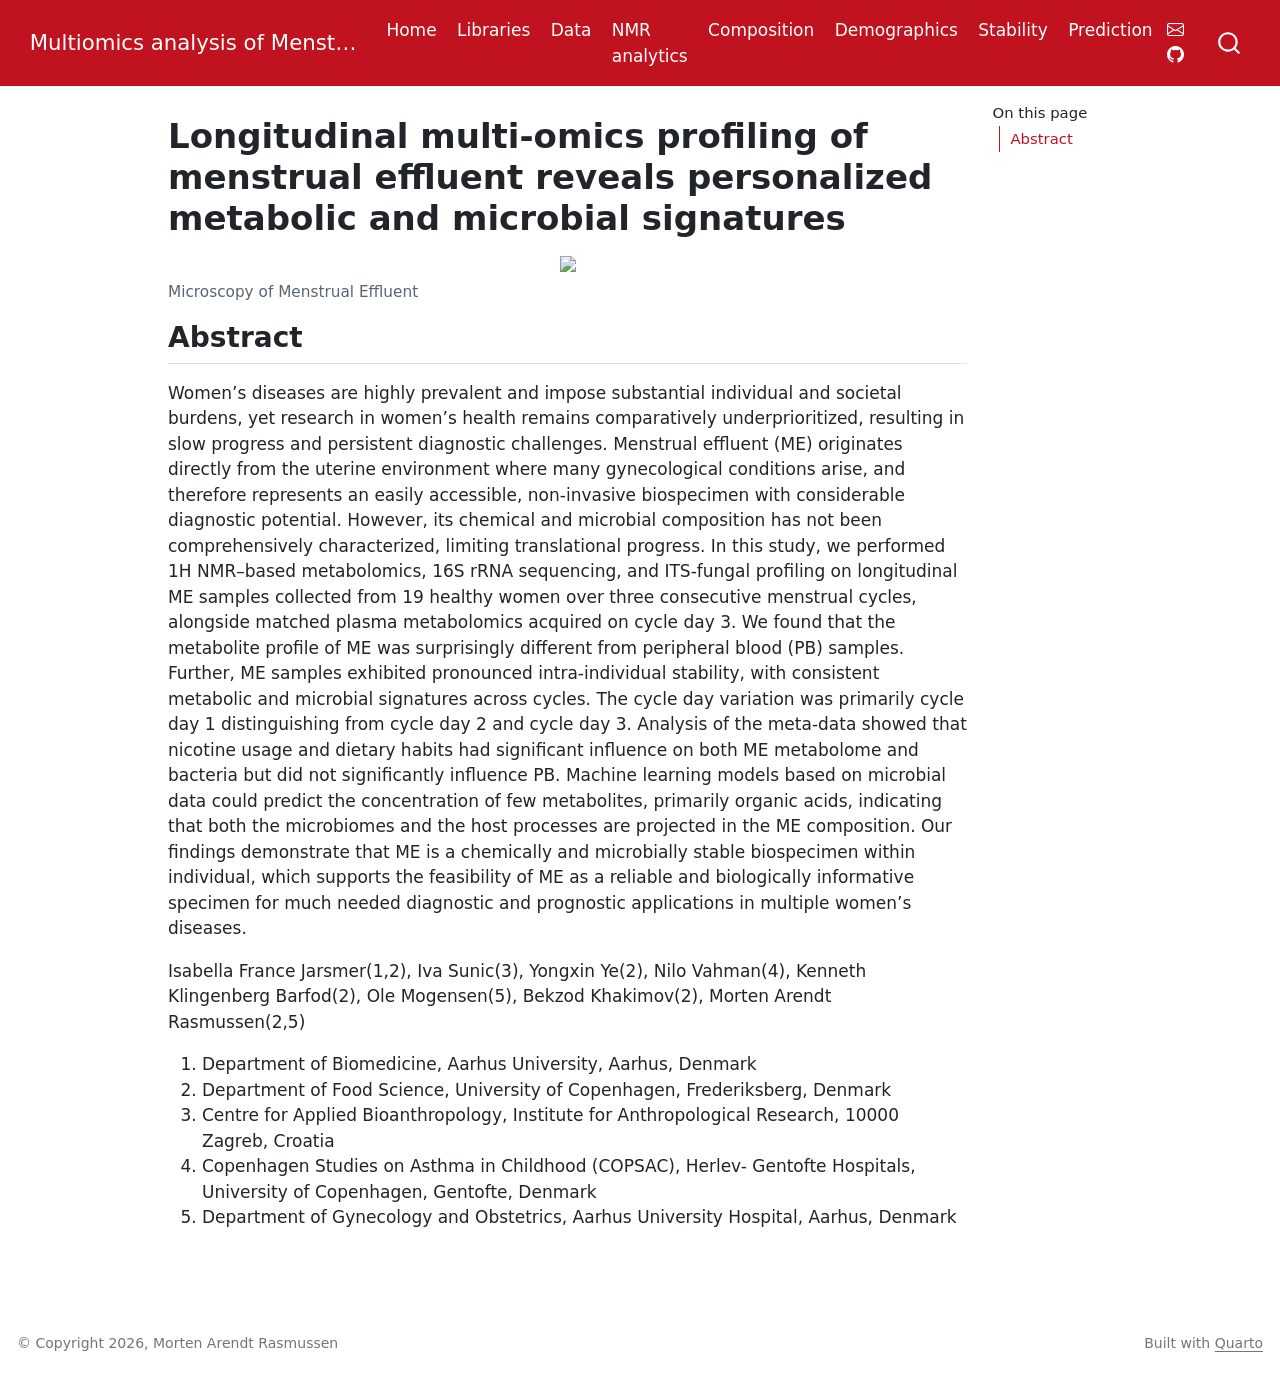
==== commit fa1de64c: "Update analysis; exclude large RData output" ====
--- a/docs/index.html
+++ b/docs/index.html
@@ -2,7 +2,7 @@
 <html xmlns="http://www.w3.org/1999/xhtml" lang="en" xml:lang="en"><head>
 
 <meta charset="utf-8">
-<meta name="generator" content="quarto-1.9.38">
+<meta name="generator" content="quarto-1.10.18">
 
 <meta name="viewport" content="width=device-width, initial-scale=1.0, user-scalable=yes">
 
@@ -12,10 +12,13 @@
 /* Default styles provided by pandoc.
 ** See https://pandoc.org/MANUAL.html#variables-for-html for config info.
 */
-code{white-space: pre-wrap;}
 span.smallcaps{font-variant: small-caps;}
-div.columns{display: flex; gap: min(4vw, 1.5em);}
-div.column{flex: auto; overflow-x: auto;}
+div.columns{display: flex; gap: 1.5em;}
+div.column{flex: auto;}
+@media screen {
+div.columns{gap: min(4vw, 1.5em);}
+div.column{overflow-x: auto;}
+}
 div.hanging-indent{margin-left: 1.5em; text-indent: -1.5em;}
 ul.task-list{list-style: none;}
 ul.task-list li input[type="checkbox"] {
@@ -38,10 +41,10 @@
 <script src="site_libs/quarto-html/tippy.umd.min.js"></script>
 <script src="site_libs/quarto-html/anchor.min.js"></script>
 <link href="site_libs/quarto-html/tippy.css" rel="stylesheet">
-<link href="site_libs/quarto-html/quarto-syntax-highlighting-15634bcf2e68342d4ad2dfa704d543f6.css" rel="stylesheet" id="quarto-text-highlighting-styles">
+<link href="site_libs/quarto-html/quarto-syntax-highlighting-64a204ab8560d761af7679ceaba22944.css" rel="stylesheet" id="quarto-text-highlighting-styles">
 <script src="site_libs/bootstrap/bootstrap.min.js"></script>
 <link href="site_libs/bootstrap/bootstrap-icons.css" rel="stylesheet">
-<link href="site_libs/bootstrap/bootstrap-7e195f6f2502b28b5adc8b58f3625b67.min.css" rel="stylesheet" append-hash="true" id="quarto-bootstrap" data-mode="light">
+<link href="site_libs/bootstrap/bootstrap-cdac65ef6dd2c7590da1cb11d2147735.min.css" rel="stylesheet" append-hash="true" id="quarto-bootstrap" data-mode="light">
 <script id="quarto-search-options" type="application/json">{
   "location": "navbar",
   "copy-button": false,
@@ -97,6 +100,10 @@
   <li class="nav-item">
     <a class="nav-link" href="./libs.html"> 
 <span class="menu-text">Libraries</span></a>
+  </li>  
+  <li class="nav-item">
+    <a class="nav-link" href="./data.html"> 
+<span class="menu-text">Data</span></a>
   </li>  
   <li class="nav-item">
     <a class="nav-link" href="./NMRanalytics.html"> 
--- a/docs/site_libs/quarto-html/quarto-syntax-highlighting-64a204ab8560d761af7679ceaba22944.css
+++ b/docs/site_libs/quarto-html/quarto-syntax-highlighting-64a204ab8560d761af7679ceaba22944.css
@@ -0,0 +1,236 @@
+/* quarto syntax highlight colors */
+:root {
+  --quarto-hl-ot-color: #003B4F;
+  --quarto-hl-at-color: #657422;
+  --quarto-hl-ss-color: #20794D;
+  --quarto-hl-an-color: #5E5E5E;
+  --quarto-hl-fu-color: #4758AB;
+  --quarto-hl-st-color: #20794D;
+  --quarto-hl-cf-color: #003B4F;
+  --quarto-hl-op-color: #5E5E5E;
+  --quarto-hl-er-color: #AD0000;
+  --quarto-hl-bn-color: #AD0000;
+  --quarto-hl-al-color: #AD0000;
+  --quarto-hl-va-color: #111111;
+  --quarto-hl-bu-color: inherit;
+  --quarto-hl-ex-color: inherit;
+  --quarto-hl-pp-color: #AD0000;
+  --quarto-hl-in-color: #5E5E5E;
+  --quarto-hl-vs-color: #20794D;
+  --quarto-hl-wa-color: #5E5E5E;
+  --quarto-hl-do-color: #5E5E5E;
+  --quarto-hl-im-color: #00769E;
+  --quarto-hl-ch-color: #20794D;
+  --quarto-hl-dt-color: #AD0000;
+  --quarto-hl-fl-color: #AD0000;
+  --quarto-hl-co-color: #5E5E5E;
+  --quarto-hl-cv-color: #5E5E5E;
+  --quarto-hl-cn-color: #8f5902;
+  --quarto-hl-sc-color: #5E5E5E;
+  --quarto-hl-dv-color: #AD0000;
+  --quarto-hl-kw-color: #003B4F;
+}
+
+/* other quarto variables */
+:root {
+  --quarto-font-monospace: SFMono-Regular, Menlo, Monaco, Consolas, "Liberation Mono", "Courier New", monospace;
+}
+
+/* syntax highlight based on Pandoc's rules */
+pre > code.sourceCode > span {
+  color: #003B4F;
+}
+
+code.sourceCode > span {
+  color: #003B4F;
+}
+
+div.sourceCode,
+div.sourceCode pre.sourceCode {
+  color: #003B4F;
+}
+
+/* Normal */
+code span {
+  color: #003B4F;
+}
+
+/* Alert */
+code span.al {
+  color: #AD0000;
+  font-style: inherit;
+}
+
+/* Annotation */
+code span.an {
+  color: #5E5E5E;
+  font-style: inherit;
+}
+
+/* Attribute */
+code span.at {
+  color: #657422;
+  font-style: inherit;
+}
+
+/* BaseN */
+code span.bn {
+  color: #AD0000;
+  font-style: inherit;
+}
+
+/* BuiltIn */
+code span.bu {
+  font-style: inherit;
+}
+
+/* ControlFlow */
+code span.cf {
+  color: #003B4F;
+  font-weight: bold;
+  font-style: inherit;
+}
+
+/* Char */
+code span.ch {
+  color: #20794D;
+  font-style: inherit;
+}
+
+/* Constant */
+code span.cn {
+  color: #8f5902;
+  font-style: inherit;
+}
+
+/* Comment */
+code span.co {
+  color: #5E5E5E;
+  font-style: inherit;
+}
+
+/* CommentVar */
+code span.cv {
+  color: #5E5E5E;
+  font-style: italic;
+}
+
+/* Documentation */
+code span.do {
+  color: #5E5E5E;
+  font-style: italic;
+}
+
+/* DataType */
+code span.dt {
+  color: #AD0000;
+  font-style: inherit;
+}
+
+/* DecVal */
+code span.dv {
+  color: #AD0000;
+  font-style: inherit;
+}
+
+/* Error */
+code span.er {
+  color: #AD0000;
+  font-style: inherit;
+}
+
+/* Extension */
+code span.ex {
+  font-style: inherit;
+}
+
+/* Float */
+code span.fl {
+  color: #AD0000;
+  font-style: inherit;
+}
+
+/* Function */
+code span.fu {
+  color: #4758AB;
+  font-style: inherit;
+}
+
+/* Import */
+code span.im {
+  color: #00769E;
+  font-style: inherit;
+}
+
+/* Information */
+code span.in {
+  color: #5E5E5E;
+  font-style: inherit;
+}
+
+/* Keyword */
+code span.kw {
+  color: #003B4F;
+  font-weight: bold;
+  font-style: inherit;
+}
+
+/* Operator */
+code span.op {
+  color: #5E5E5E;
+  font-style: inherit;
+}
+
+/* Other */
+code span.ot {
+  color: #003B4F;
+  font-style: inherit;
+}
+
+/* Preprocessor */
+code span.pp {
+  color: #AD0000;
+  font-style: inherit;
+}
+
+/* SpecialChar */
+code span.sc {
+  color: #5E5E5E;
+  font-style: inherit;
+}
+
+/* SpecialString */
+code span.ss {
+  color: #20794D;
+  font-style: inherit;
+}
+
+/* String */
+code span.st {
+  color: #20794D;
+  font-style: inherit;
+}
+
+/* Variable */
+code span.va {
+  color: #111111;
+  font-style: inherit;
+}
+
+/* VerbatimString */
+code span.vs {
+  color: #20794D;
+  font-style: inherit;
+}
+
+/* Warning */
+code span.wa {
+  color: #5E5E5E;
+  font-style: italic;
+}
+
+.prevent-inlining {
+  content: "</";
+}
+
+/*# sourceMappingURL=9d8d5bb603a83b8298b89080a598c93b.css.map */
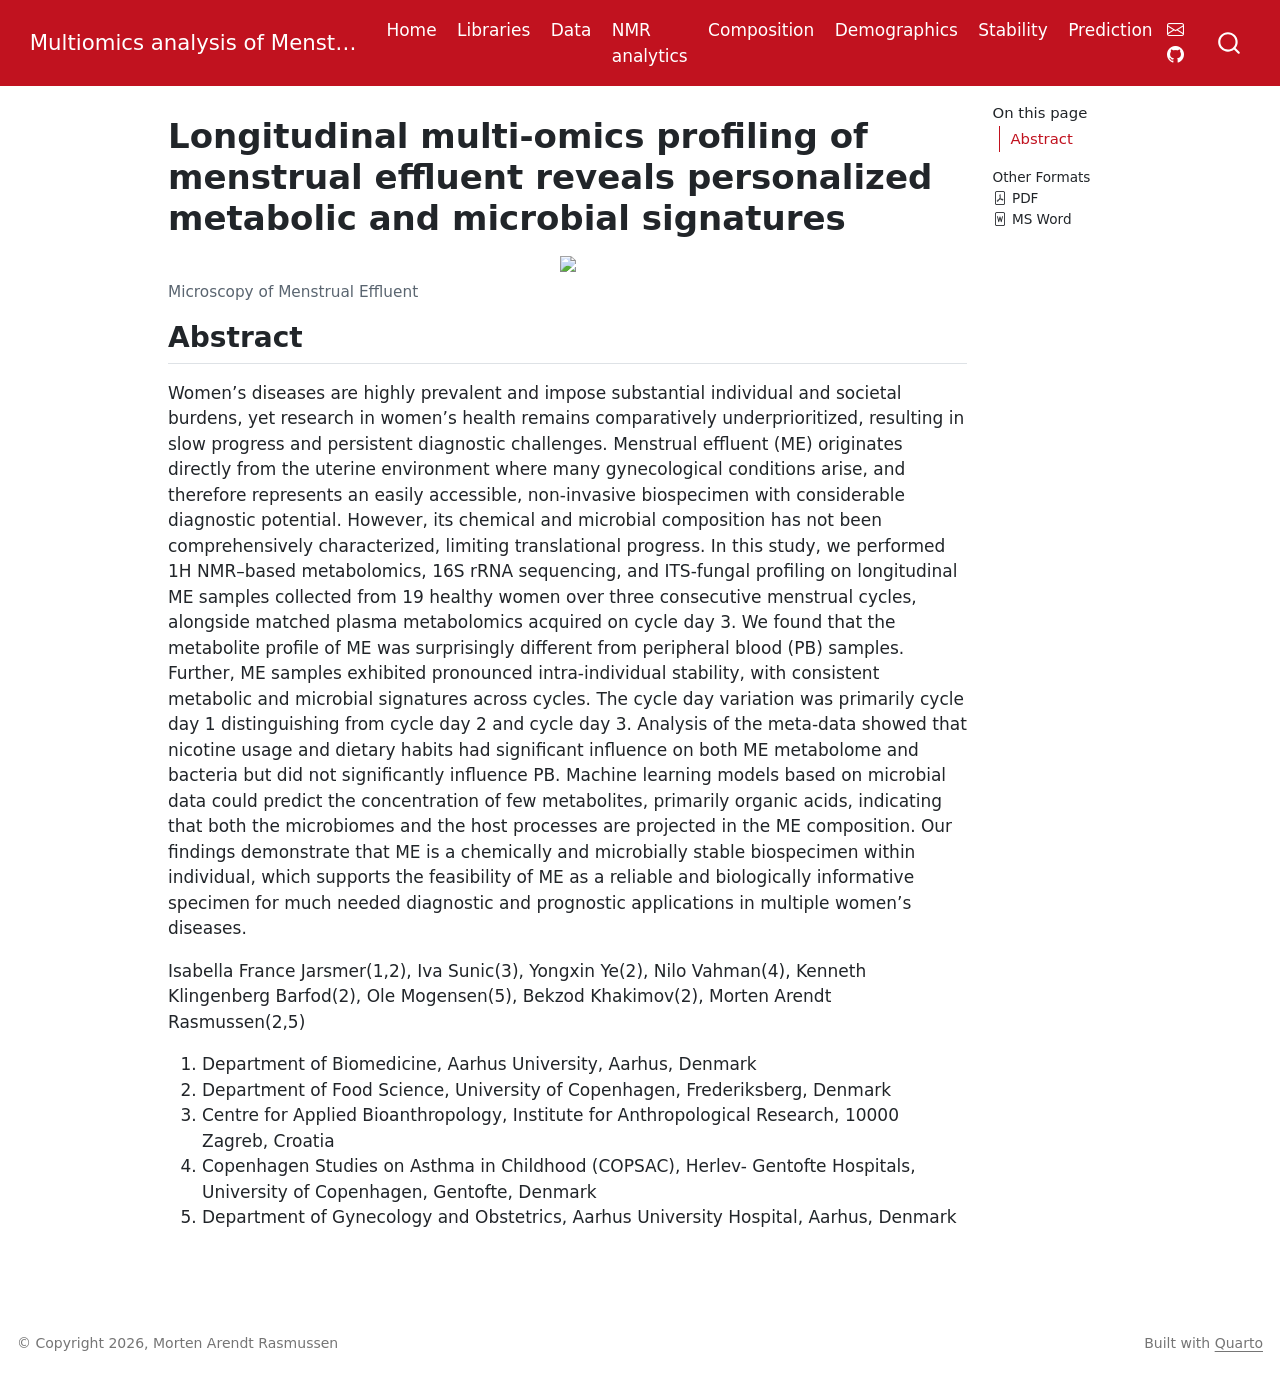
==== commit 16f8791a: "supplementaryfiles added" ====
--- a/docs/index.html
+++ b/docs/index.html
@@ -145,7 +145,7 @@
   <ul>
   <li><a href="#abstract" id="toc-abstract" class="nav-link active" data-scroll-target="#abstract">Abstract</a></li>
   </ul>
-</nav>
+<div class="quarto-alternate-formats"><h2>Other Formats</h2><ul><li><a href="index.pdf"><i class="bi bi-file-pdf"></i>PDF</a></li><li><a href="index.docx"><i class="bi bi-file-word"></i>MS Word</a></li></ul></div></nav>
     </div>
 <!-- main -->
 <main class="content" id="quarto-document-content">
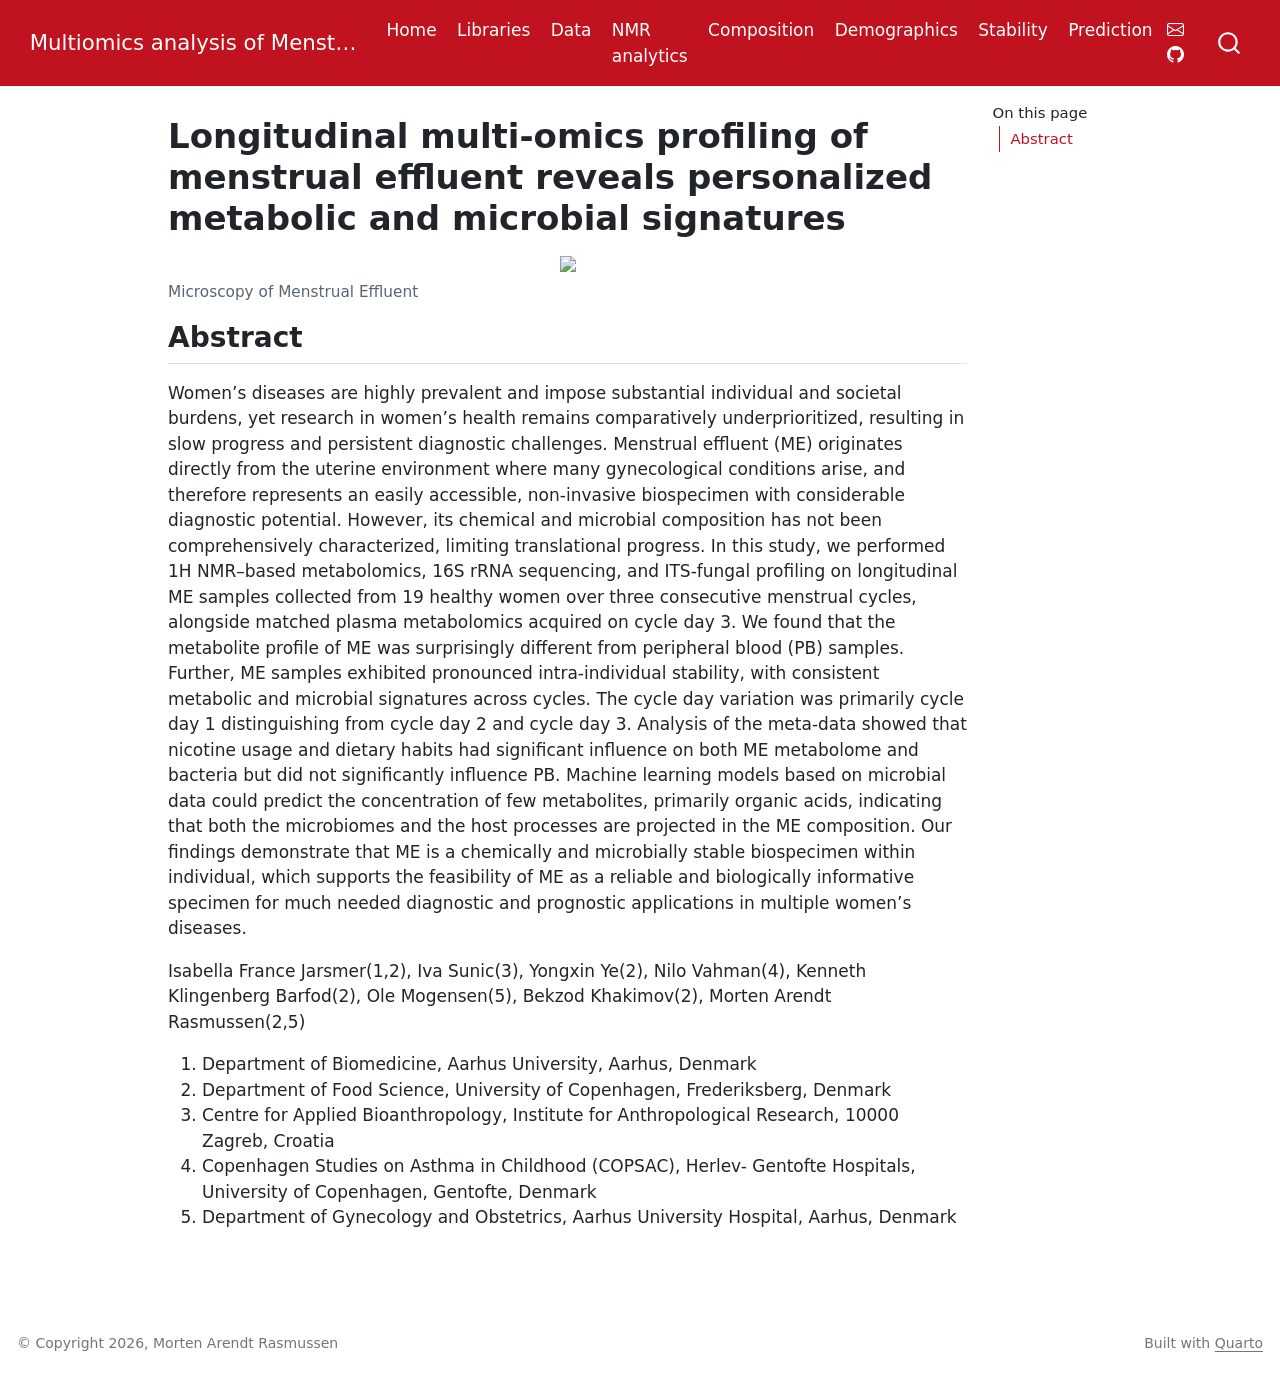
==== commit a4b3f45f: "permutation added" ====
--- a/docs/index.html
+++ b/docs/index.html
@@ -145,7 +145,7 @@
   <ul>
   <li><a href="#abstract" id="toc-abstract" class="nav-link active" data-scroll-target="#abstract">Abstract</a></li>
   </ul>
-<div class="quarto-alternate-formats"><h2>Other Formats</h2><ul><li><a href="index.pdf"><i class="bi bi-file-pdf"></i>PDF</a></li><li><a href="index.docx"><i class="bi bi-file-word"></i>MS Word</a></li></ul></div></nav>
+</nav>
     </div>
 <!-- main -->
 <main class="content" id="quarto-document-content">
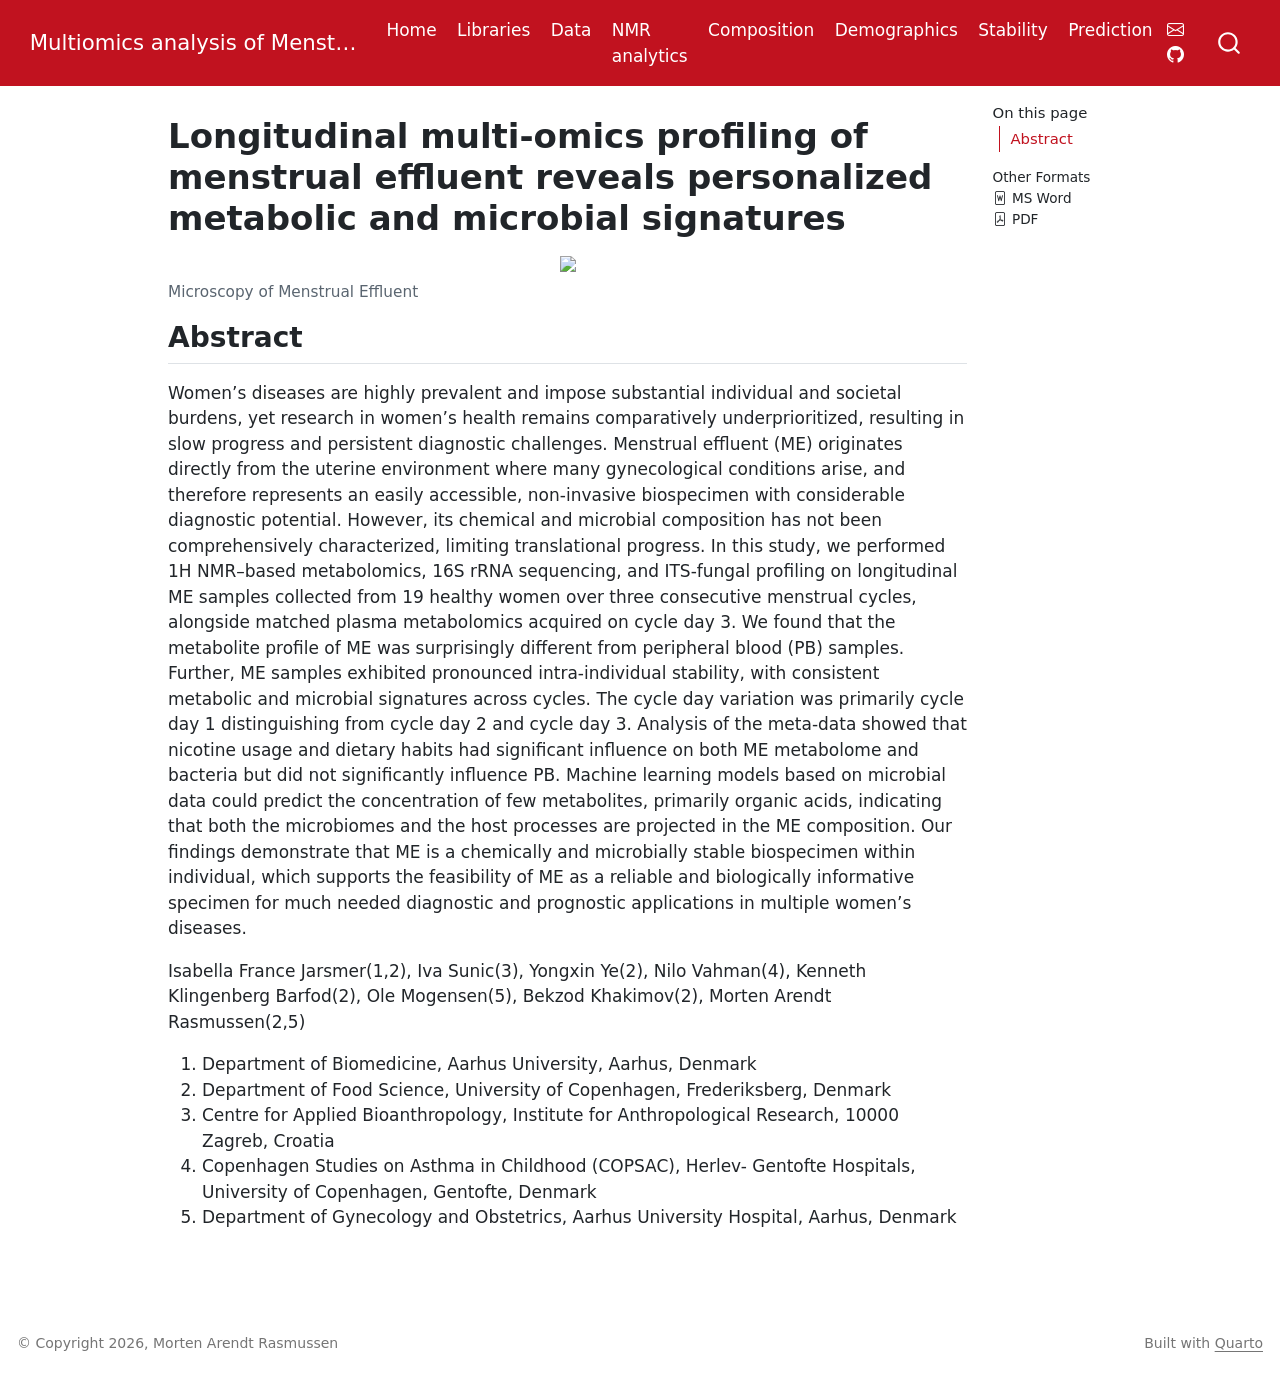
==== commit 99b87ee7: "revision" ====
--- a/docs/index.html
+++ b/docs/index.html
@@ -145,7 +145,7 @@
   <ul>
   <li><a href="#abstract" id="toc-abstract" class="nav-link active" data-scroll-target="#abstract">Abstract</a></li>
   </ul>
-</nav>
+<div class="quarto-alternate-formats"><h2>Other Formats</h2><ul><li><a href="index.docx"><i class="bi bi-file-word"></i>MS Word</a></li><li><a href="index.pdf"><i class="bi bi-file-pdf"></i>PDF</a></li></ul></div></nav>
     </div>
 <!-- main -->
 <main class="content" id="quarto-document-content">
